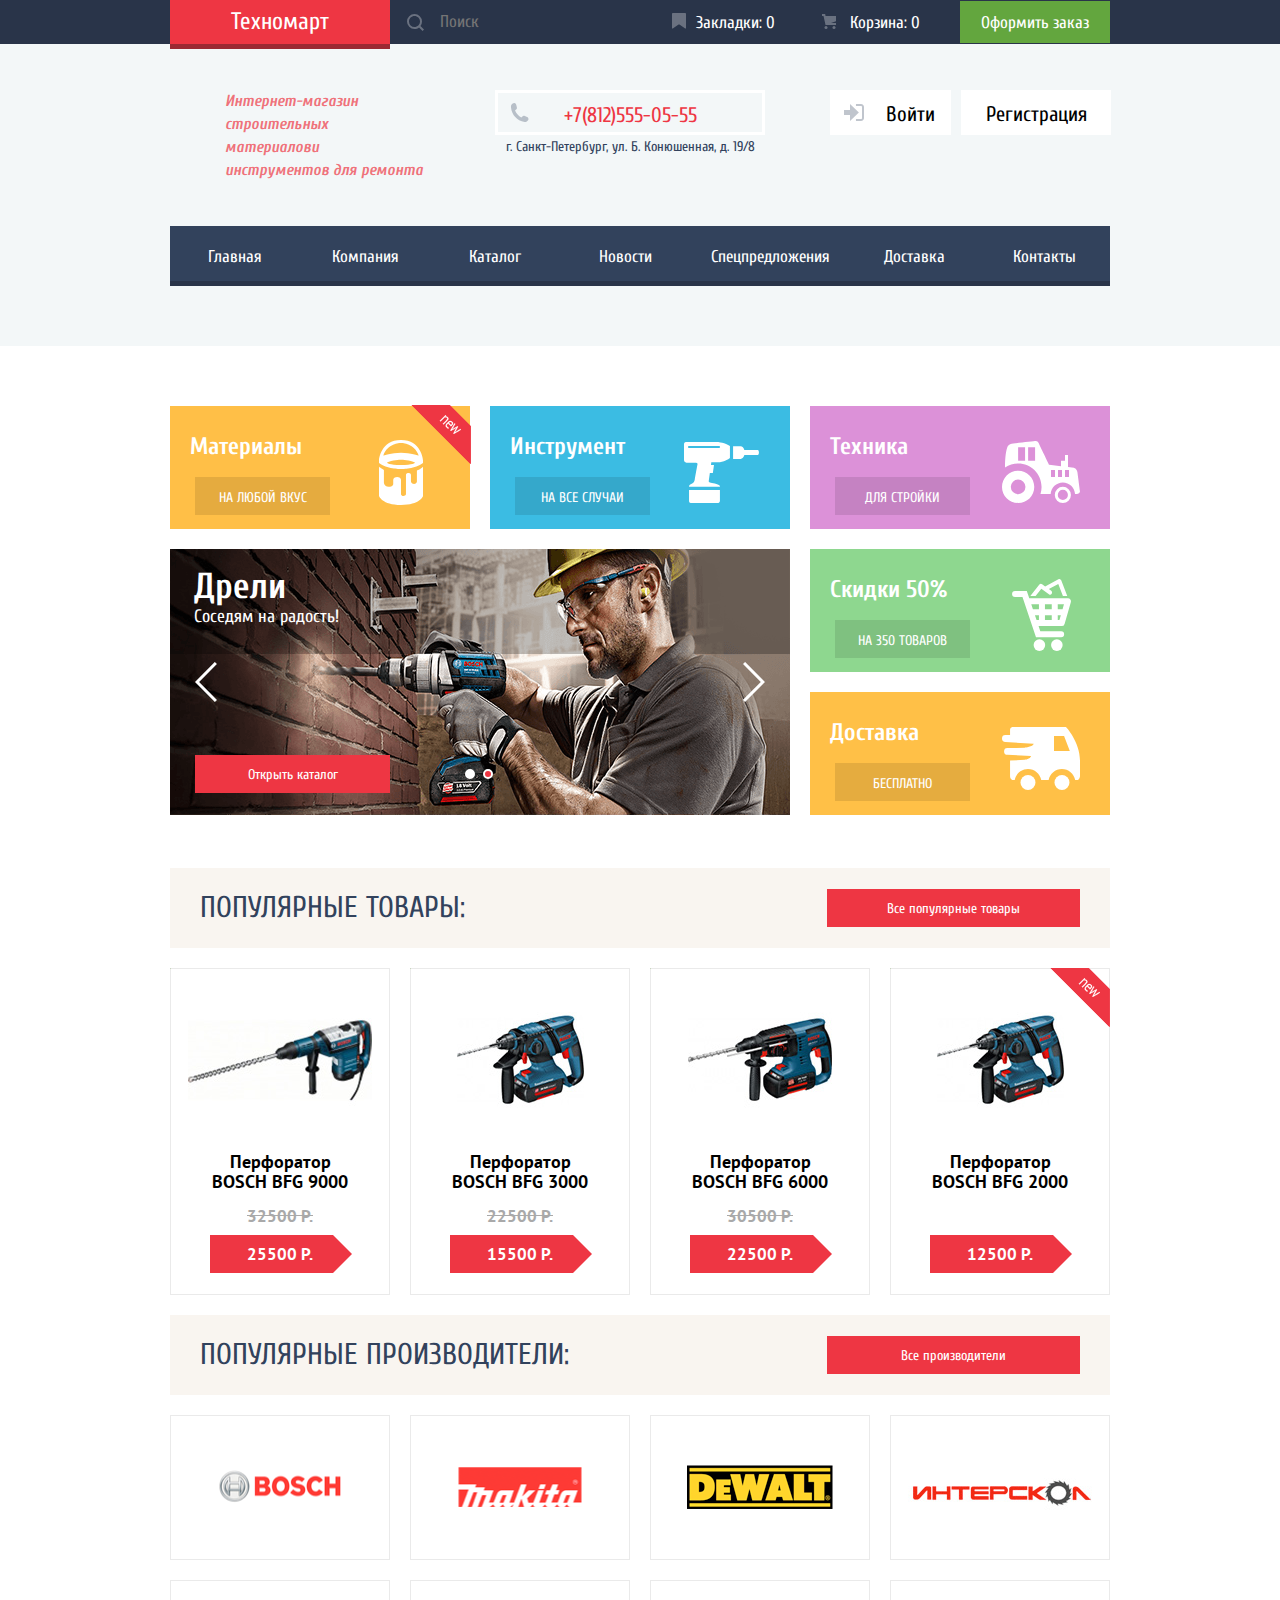
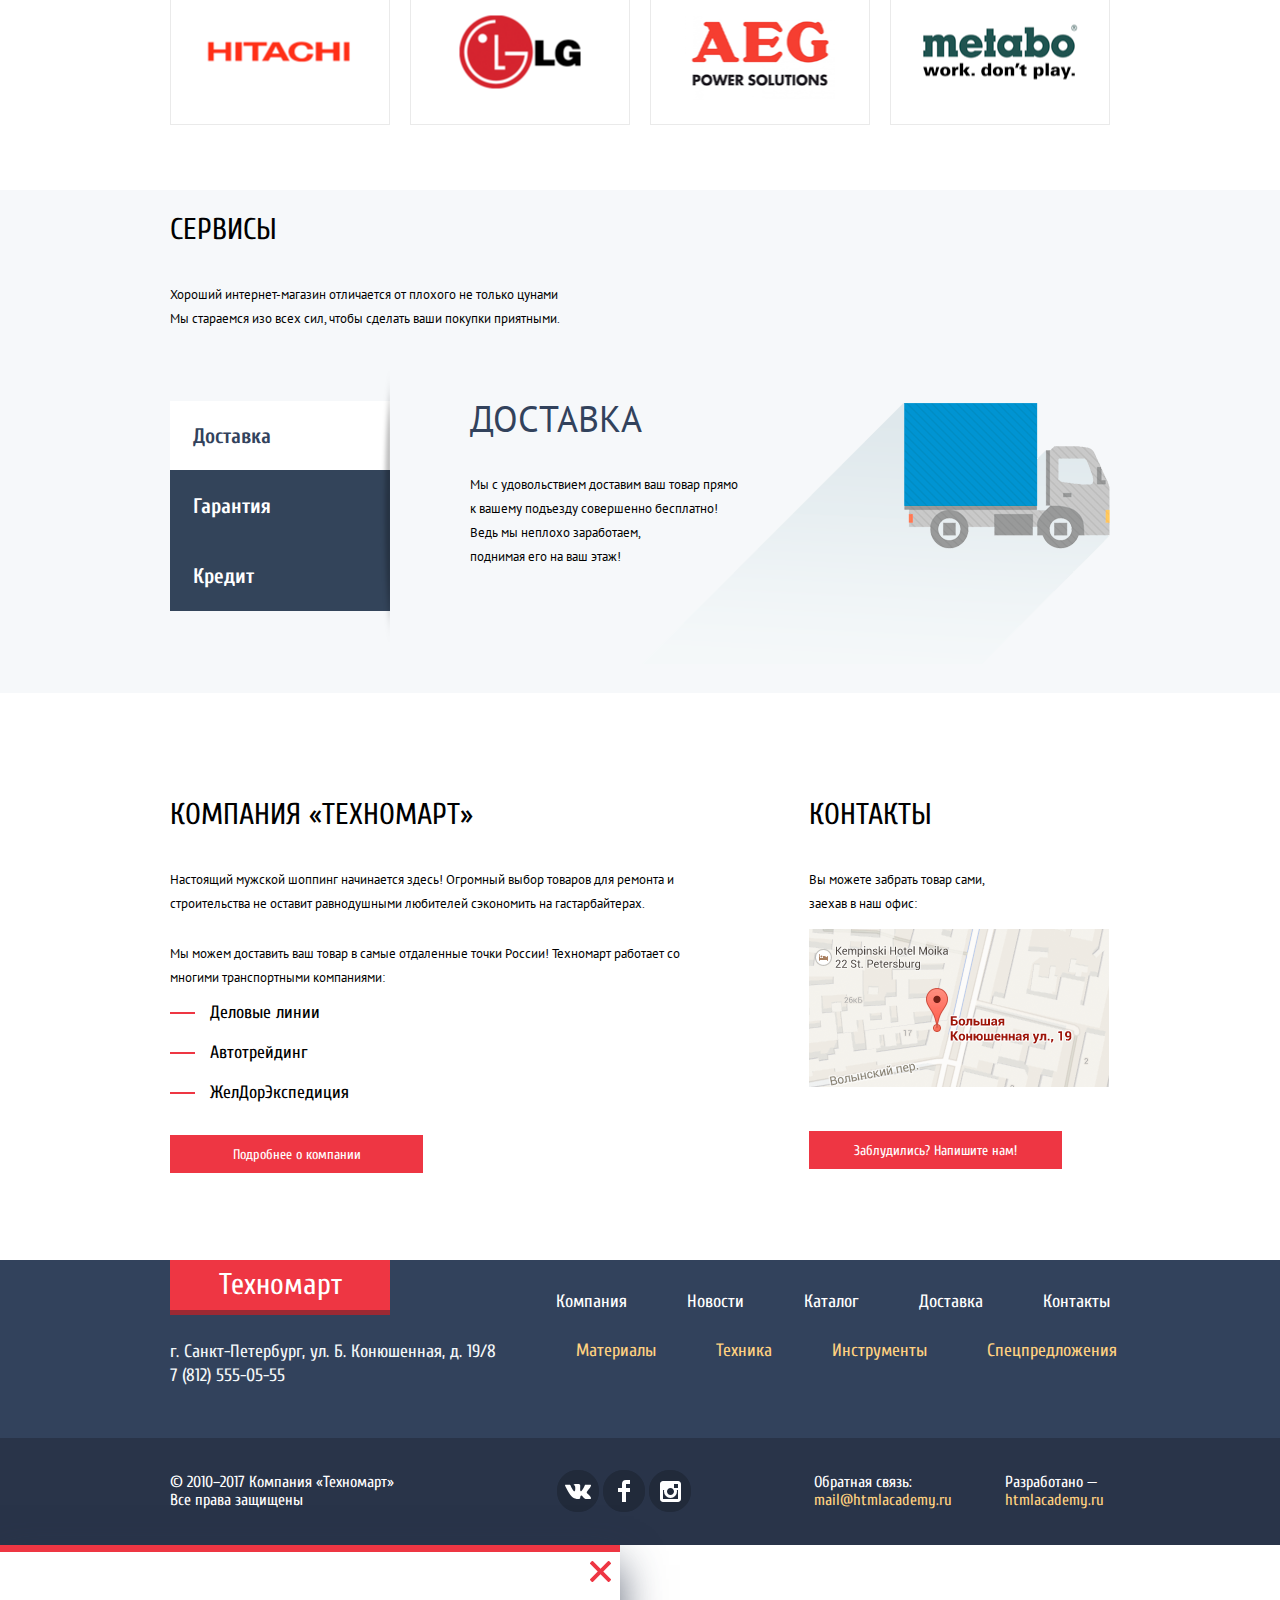
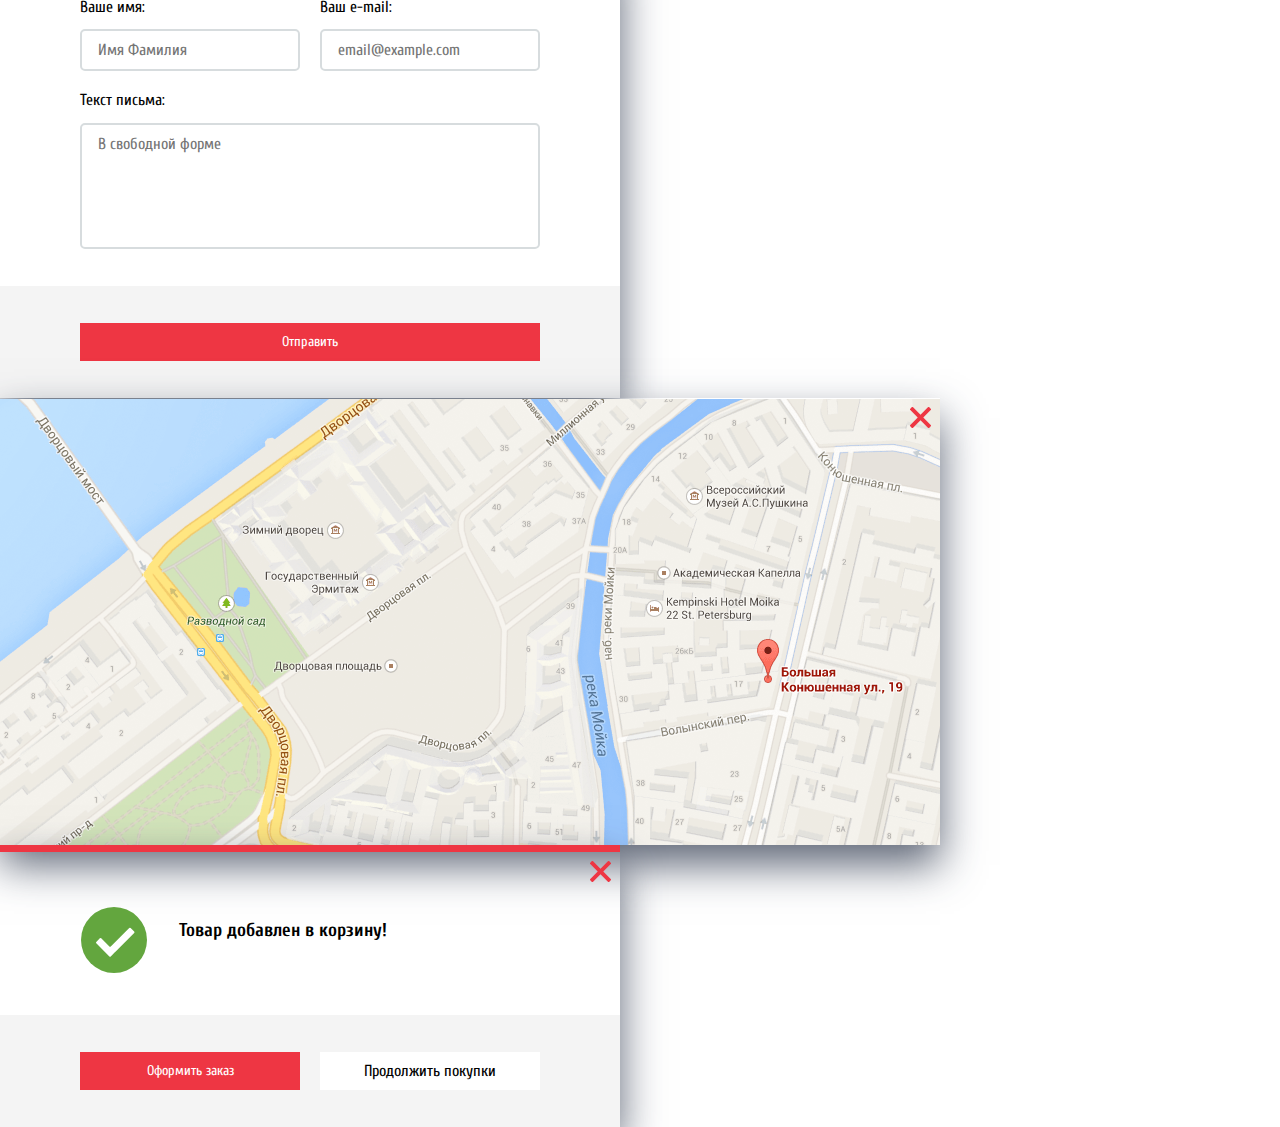
==== index.html @ a8fb50f3 "Вся главная страница,готова" ====
<!DOCTYPE html>
<html lang="ru">
  <head>
    <meta charset="utf-8">
    <title>Техномарт</title>
    <link rel="stylesheet" href="css/normalize.css">
    <link href="https://fonts.googleapis.com/css?family=Cuprum:400,700,700i|PT+Sans:400,700&amp;subset=cyrillic" rel="stylesheet">
    <link rel="stylesheet" href="css/style.css">
  </head>
  <body>
    <header class="main-header">
      <div class="header-bg">
        <div class="header-top center">
          <a href="#" class="logo">
            Техномарт
          </a>

          <form class="search" action="https://echo.htmlacademy.ru" method="get">
            <input type="search" name="search" placeholder="Поиск" aria-label="Строка поиска">
            <button class="search-submit" type="submit" name="search-bottom" aria-label="Подтвердить поиск">
              <svg xmlns="http://www.w3.org/2000/svg" width="17" height="17" viewBox="0 0 17 17">
                  <path  d="M17 15.586l-3.542-3.542A7.465 7.465 0 0 0 15 7.5 7.5 7.5 0 1 0 7.5 15c1.71 0 3.282-.579 4.544-1.542L15.586 17 17 15.586zM2 7.5C2 4.467 4.467 2 7.5 2 10.532 2 13 4.467 13 7.5c0 3.032-2.468 5.5-5.5 5.5A5.506 5.506 0 0 1 2 7.5z"/>
              </svg>
            </button>
          </form>

          <div class="header-top-actions">
            <a href="#" class="bookmarks">Закладки: <span class="bookmarks-number">0</span></a>
            <a href="#" class="basket">Корзина: <span class="basket-number">0</span></a>
            <a href="#" class="order">Оформить заказ</a>
          </div>
        </div>
      </div>

      <div class="header-middle center">
        <h1 class="header-title">
            Интернет-магазин<br>строительных материалови<br>инструментов для ремонта
        </h1>

        <p class="header-info">

          <a href="tel:+78125550555" class="info-number">+7(812)555-05-55</a>

            г. Санкт-Петербург, ул. Б. Конюшенная, д. 19/8
        </p>

        <ul class="account">
          <li><a href="#" class="entrance">Войти</a></li>
          <li><a href="#" class="check-in">Регистрация</a></li>
        </ul>
      </div>


      <nav class="header-bottom center">
          <ul class="nav-list">
            <li><a href="index.html">Главная</a></li>
            <li><a href="#">Компания</a></li>
            <li><a href="catalog.html">Каталог</a></li>
            <li><a href="#">Новости</a></li>
            <li><a href="#">Спецпредложения</a></li>
            <li><a href="#">Доставка</a></li>
            <li><a href="#">Контакты</a></li>
          </ul>
      </nav>

    </header>


    <main class="main-page">
      <section class="relevant center">
        <h2 class="visually-hidden">Релевантное объявление</h2>

        <div class="additional material">
          <h3>Материалы</h3>
          <span class="new">New</span>
          <a href="#">на любой вкус</a>
        </div>
        <div class="additional instruments">
          <h3>Инструмент</h3>
          <a href="#">на все случаи</a>
        </div>
        <div class="additional equipment">
          <h3>Техника</h3>
          <a href="#">для стройки</a>
        </div>

        <div class="sliders">
          <div class="handle">
            <button class="handle-left" type="button">
              <svg xmlns="http://www.w3.org/2000/svg" width="22" height="40" viewBox="0 0 22 40">
                  <path fill="#FFF" d="M19.83-.035l2.089 2.099L4.13 19.947l17.847 17.939-2.09 2.099L-.048 19.947z"/>
              </svg>
            </button>
            <button class="handle-right" type="button">
              <svg xmlns="http://www.w3.org/2000/svg" width="22" height="40" viewBox="0 0 22 40">
                  <path fill="#FFF" d="M2.098-.035L.009 2.064l17.789 17.883L-.048 37.886l2.089 2.099 19.935-20.038z"/>
              </svg>
            </button>
          </div>
          <a class="button" href="#">Открыть каталог</a>
          <span class="dots dots-left"></span>
          <span class="dots dots-right active"></span>
          <div class="slider slider-1">
            <p>
              <span>Перфораторы</span><br>
              Настоящие мужские игрушки
            </p>
            <img src="img/index/slider-1.png" alt="">
          </div>
          <div class="slider slider-2">
            <p>
              <span>Дрели</span><br>
              Соседям на радость!
            </p>
            <img src="img/index/slider-2.png" alt="">
          </div>
        </div>

        <div class="help-column">
          <div class="additional sale">
            <h3>Скидки 50%</h3>
            <a href="#">На 350 ТОВАРОВ</a>
          </div>
          <div class="additional delivery">
            <h3>Доставка</h3>
            <a href="#">бесплатно</a>
          </div>
        </div>
      </section>

      <section class="popular items center">
        <div class="popular-title">
          <h2 class="title">Популярные товары:</h2>

          <a href="#" class="button">Все популярные товары</a>

        </div>
        <ul class="catalog-list">
          <li class="catalog-item">

            <h3 class="item-title">
              <a href="#">
                Перфоратор BOSCH
                BFG 9000
              </a>
            </h3>
            <p class="img-item">
              <img src="img/item-3.jpg" alt="Перфоратор BOSCH BFG 9000" width="184" height="164">
            </p>

            <p class="old-price"><span class="visually-hidden">Старая цена: </span>32500 Р.</p>
            <p class="new-price"><span class="visually-hidden">Новая цена: </span>25500 Р.</p>

            <p class="item-actions">
              <a href="#" class="buy">Купить</a>
              <a href="#" class="bookmark">В Закладки</a>
            </p>
          </li>

          <li class="catalog-item">

            <h3 class="item-title">
              <a href="#">
                Перфоратор BOSCH
                BFG 3000
              </a>
            </h3>
            <p class="img-item">
              <img src="img/item-1.jpg" alt="Перфоратор BOSCH BFG 3000" width="127" height="112">
            </p>

            <p class="old-price"><span class="visually-hidden">Старая цена: </span>22500 Р.</p>
            <p class="new-price"><span class="visually-hidden">Новая цена: </span>15500 Р.</p>

            <p class="item-actions">
              <a href="#" class="buy">Купить</a>
              <a href="#" class="bookmark">В Закладки</a>
            </p>
          </li>



          <li class="catalog-item">

            <h3 class="item-title">
              <a href="#">
                Перфоратор BOSCH
                BFG 6000
              </a>
            </h3>
            <p class="img-item">
              <img src="img/item-2.jpg" alt="Перфоратор BOSCH BFG 6000" width="144" height="128">
            </p>

            <p class="old-price"><span class="visually-hidden">Старая цена: </span>30500 Р.</p>
            <p class="new-price"><span class="visually-hidden">Новая цена: </span>22500 Р.</p>

            <p class="item-actions">
              <a href="#" class="buy">Купить</a>
              <a href="#" class="bookmark">В Закладки</a>
            </p>
          </li>

          <li class="catalog-item">

            <h3 class="item-title">
              <a href="#">
                Перфоратор BOSCH
                BFG 2000
              </a>
            </h3>
            <p class="img-item">
              <img src="img/item-1.jpg" alt="Перфоратор BOSCH BFG 2000" width="127" height="112">
            </p>
            <b class="new-item">New</b>
            <p class="old-price"><span class="visually-hidden">Старая цена: </span></p>
            <p class="new-price"><span class="visually-hidden">Новая цена: </span>12500 Р.</p>

            <p class="item-actions">
              <a href="#" class="buy">Купить</a>
              <a href="#" class="bookmark">В Закладки</a>
            </p>
          </li>
        </ul>
      </section>


      <section class="manufacturer center">

        <div class="manufacturer-title">
          <h2 class="title">Популярные производители:</h2>
          <a href="#" class="button">Все производители</a>
        </div>
        <ul class="manufacturer-list">
          <li><a class="manufacturer-item" href="#"><img src="img/index/logo-bosch.png" alt="bosch" width="126" height="37"></a></li>
          <li><a class="manufacturer-item" href="#"><img src="img/index/logo-makita.png" alt="Makita" width="123" height="40"></a></li>
          <li><a class="manufacturer-item" href="#"><img src="img/index/logo-dewalt.png" alt="DeWALT" width="146" height="44"></a></li>
          <li><a class="manufacturer-item" href="#"><img src="img/index/logo-intersckol.png" alt="Интерскол" width="200" height="88"></a></li>
          <li><a class="manufacturer-item" href="#"><img src="img/index/logo-hitachi.png" alt="Hitachi" width="169" height="31"></a></li>
          <li><a class="manufacturer-item" href="#"><img src="img/index/logo-lg.png" alt="LG" width="121" height="73"></a></li>
          <li><a class="manufacturer-item" href="#"><img src="img/index/logo-aeg.png" alt="AEG" width="151" height="96"></a></li>
          <li><a class="manufacturer-item" href="#"><img src="img/index/logo-metabo.png" alt="Metabo" width="204" height="69"></a></li>
        </ul>
      </section>


      <section class="service">
        <div class="center">
          <h2 class="title">Сервисы</h2>

          <p class="service-tagline">
            Хороший интернет-магазин отличается от плохого не только цунами <br>
            Мы стараемся изо всех сил, чтобы сделать ваши покупки приятными.
          </p>

          <div class="service-help-column">
            <ul class="service-list">
              <li><a class="active" href="#">Доставка</a></li>
              <li><a href="#">Гарантия</a></li>
              <li><a href="#">Кредит</a></li>
            </ul>

            <div class="description">
              <div class="description-delivery description-inner ">
                <h3 class="title">Доставка</h3>

                <p class="delivery">
                  Мы с удовольствием доставим ваш товар прямо<br>
                  к вашему подъезду совершенно бесплатно!<br>
                  Ведь мы неплохо заработаем,<br>
                  поднимая его на ваш этаж!
                </p>
                <img src="img/index/bus.png" class="delivery-img" alt="" width="468" height="261">
              </div>


              <div class="description-Warranty description-inner hidden">
                <h3 class="title">Гарантия</h3>

                <p class="warranty">
                  Если купленный у нас товар поломается или заискрит,<br>
                  а также в случае пожара, спровоцированного его возгаранием,<br>
                  вы всегда можете быть уверены в нашей гарантии.Мы обменяем сгоревший<br>
                  товар на новый.<br>
                  Дом уж восстановите как-нибудь сами.
                </p>

                <img src="img/index/warranty.png" alt="" width="389" height="283">
              </div>

              <div class="description-credit description-inner hidden">
                <h3 class="title">Кредит</h3>

                <p class="credit">
                Залезть в долговую яму стало проще!<br>
                Кредитные консультанты придут вам на помощь.
                <a href="#" class="button button-credit">ОТПРАВИТЬ ЗАЯВКУ</a>
                </p>

                <img src="img/index/credit.png" alt="" width="465" height="285">
              </div>

            </div>
          </div>
        </div>
      </section>


      <section class="main-info center">
        <div class="info">
          <h2 class="title">КОМПАНИЯ «Техномарт»</h2>

          <p>
            Настоящий мужской шоппинг начинается здесь! Огромный выбор товаров для ремонта и строительства не оставит равнодушными любителей сэкономить на гастарбайтерах.
          </p>
          <p>
            Мы можем доставить ваш товар в самые отдаленные точки России!
            Техномарт работает со многими транспортными компаниями:
          </p>

          <ul class="delivery-methods">
            <li>Деловые линии</li>
            <li>Автотрейдинг</li>
            <li>ЖелДорЭкспедиция</li>
          </ul>

          <a href="#" class="button batton-about-us">Подробнее о компании</a>
        </div>

        <div class="info-geo">
          <h2 class="title">Контакты</h2>

          <p>
            Вы можете забрать товар сами, <br>
            заехав в наш офис:
          </p>
          <!--Геолокация-->
          <img src="img/index/mini-map.png" width="300" height="158" alt="">
          <a href="#" class="button batton-help">Заблудились? Напишите нам!</a>
        </div>
      </section>
    </main>


    <footer class="main-footer">
      <nav class="footer-nav center">
        <div class="footer-column-left">
          <a href="#" class="logo">
            Техномарт
          </a>

          <p>
            г. Санкт-Петербург, ул. Б. Конюшенная, д. 19/8<br>
            7 (812) 555-05-55
          </p>
        </div>

        <div class="footer-column-right">
          <ul class="footer-main-nav">
            <li><a class="footer-button" href="#">Компания</a></li>
            <li><a class="footer-button" href="#">Новости</a></li>
            <li><a class="footer-button" href="#">Каталог</a></li>
            <li><a class="footer-button" href="#">Доставка</a></li>
            <li><a class="footer-button last" href="#">Контакты</a></li>
          </ul>

          <ul class="footer-add-nav">
            <li><a class="footer-button" href="#">Материалы</a></li>
            <li><a class="footer-button" href="#">Техника</a></li>
            <li><a class="footer-button" href="#">Инструменты</a></li>
            <li><a class="footer-button last" href="#">Спецпредложения</a></li>
          </ul>
        </div>
      </nav>

      <div class="footer-bottom-bg">
        <div class="footer-bottom center">
          <p class="footer-info">
            © 2010–2017 Компания «Техномарт»<br>
            Все права защищены
          </p>

          <div class="social">
            <ul>
              <li>
                <a class="social-button" href="https://vk.com">Vkontakte
                  <svg xmlns="http://www.w3.org/2000/svg" width="26" height="15" viewBox="0 0 26 15">
                      <path fill="#FFF" d="M16.138 11.51c.956-.309 2.18 2.04 3.483 2.939.978.681 1.727.534 1.727.534l3.473-.05s1.815-.112.957-1.554c-.071-.12-.503-1.069-2.585-3.022-2.177-2.043-1.882-1.712.739-5.244 1.597-2.153 2.236-3.468 2.036-4.028-.192-.539-1.365-.399-1.365-.399L20.69.713c-.381.001-.704.119-.851.515-.003.004-.621 1.666-1.445 3.079-1.741 2.989-2.436 3.148-2.724 2.961-.661-.433-.494-1.737-.494-2.664 0-2.897.432-4.105-.846-4.417-.427-.104-.739-.172-1.828-.182-1.392-.021-2.574 0-3.244.329-.445.223-.786.712-.579.74.26.035.843.16 1.155.586.401.552.389 1.789.389 1.789s.229 3.411-.54 3.834c-.528.29-1.25-.302-2.803-3.016-.793-1.388-1.392-2.922-1.392-2.922s-.116-.285-.326-.441c-.25-.185-.6-.244-.6-.244L.848.684S.29.7.085.946c-.182.218-.015.668-.015.668s2.909 6.881 6.203 10.347c3.02 3.182 6.452 2.971 6.452 2.971h1.555s.469-.054.709-.312c.224-.24.214-.691.214-.691s-.031-2.109.935-2.419z"/>
                  </svg>
                </a>
              </li>
              <li>
                <a class="social-button" href="https://ru-ru.facebook.com">facebook
                  <svg xmlns="http://www.w3.org/2000/svg" width="12" height="22" viewBox="0 0 12 22">
                      <path fill="#FFF" d="M12 4V0H8a4 4 0 0 0-4 4v4H0v4h4v10h4V12h4V8H8V4h4z"/>
                  </svg>
                </a>
              </li>
              <li>
                <a class="social-button" href="https://www.instagram.com">instagram
                  <svg xmlns="http://www.w3.org/2000/svg" width="21" height="21" viewBox="0 0 21 21">
                      <path fill="#FFF" d="M18 0H3C1.35 0 0 1.35 0 3v15c0 1.65 1.35 3 3 3h15c1.65 0 3-1.35 3-3V3c0-1.65-1.35-3-3-3zm-7.5 7c1.93 0 3.5 1.57 3.5 3.5S12.43 14 10.5 14 7 12.43 7 10.5 8.57 7 10.5 7zM18 18H3V9h1.181A6.504 6.504 0 0 0 4 10.5a6.5 6.5 0 1 0 13 0 6.45 6.45 0 0 0-.181-1.5H18v9zm0-11h-4V3h4v4z"/>
                  </svg>
                </a>
              </li>
            </ul>
          </div>

          <p class="feedback">
            Обратная связь:<br>
            <a href="mailto:mail@htmlacademy.ru">mail@htmlacademy.ru</a>
          </p>

          <p class="developed">
            Разработано — <br>
            <a href="https://htmlacademy.ru">htmlacademy.ru</a>
          </p>
        </div>
      </div>
    </footer>

    <section class="pop-up question">
      <h2 class="question-title visually-hidden">Заблудились? Напишите нам.</h2>

      <button type="button"  class="close" aria-label="Закрыть"></button>

      <form class="question-form" action="https://echo.htmlacademy.ru" method="post">
        <label class="name-label pop-up-label">Ваше имя:<input type="text" name="name"  placeholder="Имя Фамилия"></label>

        <label class="email-label pop-up-label">Ваш e-mail:<input type="email" name="e-mail" placeholder="email@example.com"></label><br>

        <label class="text-label pop-up-label">Текст письма:<textarea name="message" rows="6" cols="80" placeholder="В свободной форме"></textarea></label>
        <div class="pop-up-actions">
          <button class="button" type="submit" >Отправить</button>
        </div>
      </form>
    </section>

    <section class="pop-up map">
      <h2 class="map-title visually-hidden">Наше местоположение</h2>
      <button type="button"  class="close" aria-label="Закрыть"></button>

      <img src="img/index/map.png" alt="г. Санкт-Петербург, ул. Б. Конюшенная, д. 19/8" width="940" height="446">
    </section>

    <section class="pop-up added-item">
      <button type="button"  class="close" aria-label="Закрыть"></button>

      <h3 class="title-added">Товар добавлен в корзину!</h3>

      <div class="pop-up-actions added-actions">
        <a href="#" class="button">Оформить заказ</a>
        <button type="button"  class="continue">Продолжить покупки</button>
      </div>
    </section>
  </body>
</html>
---- css/style.css ----
/*Global teg*/
body{
  margin:0px;
  padding: 0px;

  font-family: Cuprum, Arial, sans-serif;

}

a{
  text-decoration: none;
  color:#ffffff;
}
.button{
  display: block;
  width: 253px;
  min-height: 38px;
  box-sizing: border-box;

  padding-top:11px;

  text-align: center;

  font-size: 14px;
  line-height: 1.29;
  font-weight: normal;


  color: #ffffff;

  background-color: #ee3643;



}
.button:hover,
.button:focus{
  background-color: #ca2c37;
}
.button:active{
  background-color: #ba2732;
}

.title{
  font-weight: normal;
  text-transform: uppercase;
}

.center{
  width: 940px;
  padding: 0px 10px;
  margin: 0px auto;
}


.visually-hidden {
  position: absolute;
  overflow: hidden;
  clip: rect(0 0 0 0);
  height: 1px; width: 1px;
  margin: -1px; padding: 0; border: 0;
}


/*Header*/
.main-header{
  background-color: #f3f7f8;

  padding-bottom: 60px;
  margin-bottom: 60px;
}
.header-bg{
  display: flex;

  width: 100%;

  margin-bottom: 46px;

  background-color: #293449;
}
.main-header .header-top{
  display: flex;
  margin: 0 auto;
  align-items: center;
  min-height: 42px;

  font-size: 17px;
  line-height: 18px;
}

.header-top .header-top-actions{
  display: flex;
  justify-content: flex-end;

  flex-basis: 100%;
}

.logo{
  box-sizing: border-box;

  font-size: 24px;
  line-height: 24px;

  text-align: center;

  padding: 10px 0px;

  width: 220px;
  min-height: 43px;

  background-color: #ee3643;

  box-shadow: 0px 5px 0 0 #9C2933;

  flex-shrink: 0;
}
.logo:hover{
  background-color: #ca2c37;
}
.logo:active,
.logo:focus
{
  background-color: #ba2732;
}

.search{
  min-height: 42px;

  display: flex;

  flex-shrink: 0;

  position: relative;
}

.search input[type="search"]{
  font:inherit;

  background-color: inherit;

  border:none;

  box-sizing: border-box;

  padding: 0px;
  padding-left: 50px;

  width: 270px;
  min-height: 100%;
}

.search .search-submit{
  position: absolute;


  font-size: 0px;

  border:none;

  min-height: 42px;
  width: 50px;

  order: -1;

  margin:0px;
  padding:0px;

  background-color: transparent;
  fill:#ffffff;
  opacity: 0.3;
}

.search:hover{
  background-color: #212a3a;
}
.search:hover .search-submit{
  opacity: 1;
}
.search-submit:focus{
  opacity: 1;
  fill:black;
}
.search input[type="search"]:focus{
  background-color: #ffffff;

  outline: none;

  color: #000000;
}
input[type="search"]:focus+.search-submit{
  opacity: 1;
  fill:#ee3643;
}
.search-submit:focus{
  opacity: 1;
  fill:#ee3643;
}
.header-top-actions{
  width: 450px;
}

.bookmarks{
  position: relative;
}
.bookmarks{
  display: block;

  width: 150px;
  min-height: 42px;

  padding-top:13px;

  text-align: center;

  box-sizing: border-box;
}
.bookmarks::after{
  content: "";
  position: absolute;
  left: 12px;
  top: 12px;
  min-width: 14px;
  min-height: 16px;

  background-image: url("data:image/svg+xml,%3Csvg xmlns='http://www.w3.org/2000/svg' width='14' height='16' viewBox='0 0 14 16' style='opacity:0.3;'%3E%3Cpath fill='%23ffffff' d='M14 15c0 .55-.368.741-.818.426l-5.363-3.765c-.45-.315-1.187-.315-1.637 0L.818 15.426C.368 15.741 0 15.55 0 15V1c0-.55.45-1 1-1h12c.55 0 1 .45 1 1v14z'/%3E%3C/svg%3E");
  background-position: center;
  background-repeat: no-repeat;
}

.basket{
  display: block;

  position: relative;

  width: 150px;
  min-height: 42px;

  padding-top:13px;

  text-align: center;

  box-sizing: border-box;
}

.not-empty{
  background-color: #ee3643;
}

.bookmarks.not-empty{
  background-color: #ee3643;
}

.basket.not-empty{
  background-color: #ee3643;
}

.basket::after{
  content: "";
  position: absolute;
  left: 12px;
  top: 12px;
  min-width: 14px;
  min-height: 16px;

  background-image: url("data:image/svg+xml,%3Csvg xmlns='http://www.w3.org/2000/svg' width='15' height='15' viewBox='0 0 15 15' style='opacity:0.3;'%3E%3Ccircle cx='4.5' cy='13.5' r='1.5' fill='%23ffffff'/%3E%3Ccircle cx='12.5' cy='13.5' r='1.5' fill='%23ffffff'/%3E%3Cpath d='M15 2H4.07l-.422-2H0v2h2.031l1.985 9H15V9H9.441L15 6.951z' fill='%23ffffff'/%3E%3C/svg%3E%0A");
  background-position: center;
  background-repeat: no-repeat;
}

.bookmarks:hover,
.bookmarks:focus,
.basket:hover,
.basket:focus{
  background-color: #212a3a;
}
.bookmarks:hover::after,
.bookmarks:focus::after{
  background-image: url("data:image/svg+xml,%3Csvg xmlns='http://www.w3.org/2000/svg' width='14' height='16' viewBox='0 0 14 16' style='opacity:1;'%3E%3Cpath fill='%23ffffff' d='M14 15c0 .55-.368.741-.818.426l-5.363-3.765c-.45-.315-1.187-.315-1.637 0L.818 15.426C.368 15.741 0 15.55 0 15V1c0-.55.45-1 1-1h12c.55 0 1 .45 1 1v14z'/%3E%3C/svg%3E");
}
.basket:hover::after,
.basket:focus::after{
  background-image: url("data:image/svg+xml,%3Csvg xmlns='http://www.w3.org/2000/svg' width='15' height='15' viewBox='0 0 15 15' style='opacity:1;'%3E%3Ccircle cx='4.5' cy='13.5' r='1.5' fill='%23ffffff'/%3E%3Ccircle cx='12.5' cy='13.5' r='1.5' fill='%23ffffff'/%3E%3Cpath d='M15 2H4.07l-.422-2H0v2h2.031l1.985 9H15V9H9.441L15 6.951z' fill='%23ffffff'/%3E%3C/svg%3E%0A");
}

.bookmarks:active,
.basket:active{
  background-color: #161d29;
  opacity: 0.6;
}
.bookmarks:active::after{
  background-image: url("data:image/svg+xml,%3Csvg xmlns='http://www.w3.org/2000/svg' width='14' height='16' viewBox='0 0 14 16' style='opacity:0.5;'%3E%3Cpath fill='%23ffffff' d='M14 15c0 .55-.368.741-.818.426l-5.363-3.765c-.45-.315-1.187-.315-1.637 0L.818 15.426C.368 15.741 0 15.55 0 15V1c0-.55.45-1 1-1h12c.55 0 1 .45 1 1v14z'/%3E%3C/svg%3E");
}
.basket:active::after{
  background-image: url("data:image/svg+xml,%3Csvg xmlns='http://www.w3.org/2000/svg' width='15' height='15' viewBox='0 0 15 15' style='opacity:0.5;'%3E%3Ccircle cx='4.5' cy='13.5' r='1.5' fill='%23ffffff'/%3E%3Ccircle cx='12.5' cy='13.5' r='1.5' fill='%23ffffff'/%3E%3Cpath d='M15 2H4.07l-.422-2H0v2h2.031l1.985 9H15V9H9.441L15 6.951z' fill='%23ffffff'/%3E%3C/svg%3E%0A");
}

.bookmarks.not-empty:hover,
.bookmarks.not-empty:focus{
  background-color: #ca2c37;
}
.bookmarks.not-empty:active{
  background-color: #ba2732;
}

.basket.not-empty:hover,
.basket.not-empty:focus{
  background-color: #ca2c37;
}
.basket.not-empty:active{
  background-color: #ba2732;
}

.order{
  display: block;
  background-color: #63a63e;

  box-sizing: border-box;

  text-align: center;

  padding-top: 13px;

  width: 150px;
  min-height: 42px;
}
.order:hover,
.order:focus{
  background-color: #5fbb2d;
}
.order:active{
  background-color: #518534;
  color:rgba(255, 255, 255, 0.5);
}


.header-middle{
  display: flex;
  flex-direction: row;
  justify-content: flex-start;
  align-items: flex-start;

  margin-bottom: 44px;

}

.header-title{
  display: block;
  min-width: 200px;
  min-height: 60px;
  box-sizing: border-box;


  font-style: italic;
  font-size: 16px;
  line-height: 23px;

  text-align: left;

  color:rgba(238, 54, 67, 0.7);

  margin: 0px;
  margin-right: 70px;
  margin-left: 55px;
}

.header-info{
  text-align:center;

  font-size: 14px;
  line-height: 24px;

  color: #32425c;

  margin: 0px;
  margin-right: 65px;

  position: relative;
}


.info-number{
  display: block;
  width: 270px;
  min-height: 45px;
  box-sizing: border-box;

  padding-top: 12px;

  font-size: 21px;
  line-height: 21px;

  border:3px solid #ffffff;

  color:#ee3643;
}
.info-number::after{
  content: "";
  position: absolute;
  left: 15px;
  top: 13px;

  min-width: 19px;
  min-height: 19px;

  background-image: url("data:image/svg+xml,%3Csvg xmlns='http://www.w3.org/2000/svg' width='19' height='19' viewBox='0 0 19 19'%3E%3Cpath fill='%23B7BFC8' d='M15.572 18.985h-.941c-4.129-.488-7.157-2.408-9.359-4.864C3.062 11.66 1.318 8.492.978 4.228V3.084c.078-.774.459-1.304.898-1.757C2.425.766 3.25.044 4.002.019c.554-.018 1.5.38 1.879.899.329.446.504 1.339.656 2.003.154.671.505 1.643.408 2.289-.148 1.007-1.487 1.434-1.879 2.166 1.307 3.135 3.443 5.439 6.293 7.031.715-.392 1.346-1.572 2.332-1.595.359-.009.818.178 1.184.286.402.121.75.275 1.104.408.596.224 1.648.521 2.004 1.021.365.513.57 1.356.49 1.879-.164 1.041-1.879 2.197-2.901 2.579z'/%3E%3C/svg%3E%0A");
}

.account{
  display: flex;

  list-style: none;

  font-size:21px;
  line-height: 21px;

  text-align:center;

  margin: 0px;
  padding-left: 0px;
  margin-right: -10px;
}
.account li{
  margin-right: 10px;

  position: relative;
}
.account a{
  display: block;
  color: #000000;

  box-sizing: border-box;

  width: 121px;
  min-height: 45px;
  padding-top: 14px;

  background-color:#ffffff;
}

.account .entrance{
  padding-left: 40px;
}
.account .entrance::after{
  content: "";
  position: absolute;
  top: 14px;
  left: 14px;

  min-width: 20px;
  min-height: 17px;

  background-image: url("data:image/svg+xml,%3Csvg xmlns='http://www.w3.org/2000/svg' width='20' height='17' viewBox='0 0 20 17' style='opacity:0.3;'%3E%3Cpath fill='%2332425C' d='M14.875 8.5L6 0v6H0v5h6v6z'/%3E%3Cpath fill='%2332425C' d='M16.986 15.01h-5.027V17h5.027c2.178 0 3.004-1.81 3.029-3.026V3.028C19.99 1.811 19.164 0 16.986 0h-5.027v1.99h5.027c.839 0 .992.681 1.01 1.057v10.904c-.017.376-.171 1.059-1.01 1.059z'/%3E%3C/svg%3E");
}

.account .check-in{
  width: 150px;
}

.account a:hover,
.account a:focus{
  color:#ee3643;
}
.account .entrance:hover::after,
.account .entrance:focus::after{
  background-image: url("data:image/svg+xml,%3Csvg xmlns='http://www.w3.org/2000/svg' width='20' height='17' viewBox='0 0 20 17' style='opacity:1;'%3E%3Cpath fill='%2332425C' d='M14.875 8.5L6 0v6H0v5h6v6z'/%3E%3Cpath fill='%2332425C' d='M16.986 15.01h-5.027V17h5.027c2.178 0 3.004-1.81 3.029-3.026V3.028C19.99 1.811 19.164 0 16.986 0h-5.027v1.99h5.027c.839 0 .992.681 1.01 1.057v10.904c-.017.376-.171 1.059-1.01 1.059z'/%3E%3C/svg%3E");
}

.account a:active{
  color: rgba(0, 0, 0, 0.3);
}
.account .entrance:active::after{
  background-image: url("data:image/svg+xml,%3Csvg xmlns='http://www.w3.org/2000/svg' width='20' height='17' viewBox='0 0 20 17' style='opacity:0.5;'%3E%3Cpath fill='%2332425C' d='M14.875 8.5L6 0v6H0v5h6v6z'/%3E%3Cpath fill='%2332425C' d='M16.986 15.01h-5.027V17h5.027c2.178 0 3.004-1.81 3.029-3.026V3.028C19.99 1.811 19.164 0 16.986 0h-5.027v1.99h5.027c.839 0 .992.681 1.01 1.057v10.904c-.017.376-.171 1.059-1.01 1.059z'/%3E%3C/svg%3E");
}
/*User logged in*/
.account.entered{
  flex-wrap: wrap;

  margin-left: -20px;
}

.account .account-user{
  position: relative;

  width: 300px;
  min-height: 21px;
  box-sizing: border-box;

  padding: 0px;
  padding-top: 12px;
  padding-bottom: 12px;
  margin-bottom: 4px;
}
.account .account-exit{
  position: absolute;
  right:  0px;
  top: 0px;

  width: 55px;
  height: 21px;
  box-sizing: border-box;

  padding-top: 14px;

  background-color: transparent;

  opacity: 0.3;
}

.account-user .user-name::before{
  content: "";
  position: absolute;
  top: 13px;
  left: 13px;

  width: 20px;
  height: 18px;
  background-color: transparent;

  opacity: 0.3;
  background-image: url("data:image/svg+xml,%3Csvg xmlns='http://www.w3.org/2000/svg' width='20' height='18' viewBox='0 0 20 18'%3E%3Cpath fill='%2332425C' d='M17.881 14.166c-2.144-.735-4.256-1.666-5.207-2.39-.657-.501-.77-1.618-.517-2.415 1.118-.903 1.864-2.477 1.864-4.278C14.021 2.276 12.221 0 10 0S5.979 2.276 5.979 5.083c0 1.801.746 3.374 1.863 4.277.253.798.141 1.915-.517 2.416-.95.724-3.063 1.654-5.207 2.39S0 18 0 18h20s.025-3.099-2.119-3.834z'/%3E%3C/svg%3E%0A");

}
.account .account-user:hover,
.account .account-user:focus{
  color: #000000;
}
.account .account-user:active{
  color: rgba(0, 0, 0, 0.3);
}

.account-user:hover .user-name::before,
.account-user:focus .user-name::before{
  opacity: 1;
}
.account-user:active .user-name::before{
  opacity: 0.3;
}

.account .account-exit:hover,
.account .account-exit:focus{
  opacity: 1;
}
.account .account-exit:active{
  opacity: 0.3;
}


.account .account-actions{
  display: flex;

  width: 300px;
}
.account-actions a{
  font-size: 16px;
  line-height: 18px;
  color: #32425c;

  min-height: 18px;

  padding-top: 0px;

  background-color: transparent;
}
.account-actions .my-orders::after{
  content: '';
  position: absolute;
  top: 7px;
  left: 110px;

  width: 4px;
  height: 5px;
  box-sizing: border-box;
  border: 1px solid #32425c;
  border-radius: 10px;

  background-color: #32425c;
}
.account-actions a:hover,
.account-actions a:focus{
  text-decoration: underline;
}
.account-actions a:active{
  text-decoration: none;
}
/*--------------*/


.header-bottom{
  font-size: 17px;
  line-height: 17px;

  background-color: #32425c;

  min-height: 60px;

  box-sizing: border-box;

  box-shadow: inset 0px -5px 0 0 #293449;
}
.header-bottom.center{
  padding: 0px;
}

.nav-list{
  display: flex;
  flex-direction: row;


  min-height: 60px;

  list-style:none;

  margin: 0px;

  padding: 0px;
}

.nav-list li{
  flex-basis: 100%;
  min-height: 60px;
}

.nav-list a{
  flex-basis: inherit;
  min-height: 60px;

  display: flex;

  justify-content: center;
  align-items: center;

  text-align: center;

  padding-left: 20px;
  padding-right: 20px;
}
.nav-list a:hover,
.nav-list a:focus{
  background-color: #293449;
}
.nav-list a:active{
  background-color: #1d2739;

  color: rgba(255, 255, 255, 0.5);
}
/*----------*/
/*Index*/
.relevant{
  display: flex;
  flex-direction: row;
  flex-wrap: wrap;
  flex-shrink: 0;
  align-content: space-between;
  justify-content:space-between;

  text-align: center;

  margin-bottom: 53px;
}

.relevant .help-column{
  display: flex;
  flex-direction: column;

  margin-bottom: -20px;
}

.relevant .additional{
  position: relative;
  width: 300px;
  min-height: 123px;

  margin-bottom: 20px;
}

.relevant .sliders{
  width: 620px;
  min-height: 266px;

  margin-right: 20px;
}

.relevant h3{
  font-size: 24px;
  font-weight: bold;
  line-height: 30px;
  color: #ffffff;

  margin: 0px;
  padding: 0px;
}

.additional h3{
  display: block;
  width: 150px;
  min-height: 48px;
  box-sizing: border-box;

  padding-left: 20px;
  padding-top: 26px;

  text-align: left;
}

.additional a{
  display: block;

  width: 135px;
  height: 38px;
  box-sizing: border-box;

  font-size: 14px;
  line-height: 18px;
  text-transform: uppercase;

  padding-top: 12px;
  margin-left: 25px;
  margin-top: 15px;

  background-color: rgba(0, 0, 0, 0.1);
}
.additional a:hover,
.additional a:focus{
  background-color: rgba(0, 0, 0, 0.2);
}
.additional a:active{
  background-color: rgba(0, 0, 0, 0.3);
}

.additional .new{
  position: absolute;
  top:-1px;
  right:-1px;
  width:60px;
  height:60px;
  text-indent:-1000px;
  overflow:hidden;
  z-index:20;

  background-image: url("../img/new-price.png");
  background-repeat: no-repeat;
  background-position: 0 0;

}
.additional::before{
  content: "";
  position: absolute;
  top: 30px;
  right: 30px;

  min-width: 78px;
  min-height: 72px;
  background-image: url("");
  background-position: center;
  background-repeat: no-repeat;
}

.relevant .material{
  background-color: #ffbf47;
}
.relevant .material::before{
  background-image: url("../img/index/icon-1.svg");
}

.relevant .instruments{
  background-color: #3bbce3;
}
.relevant .instruments::before{
  background-image: url("../img/index/icon-2.svg");
}

.relevant .equipment{
  background-color: #dc91d8;
}
.relevant .equipment::before{
  background-image: url("../img/index/icon-3.svg");
}

.relevant .sale{
  background-color: #8ed78f;
}
.relevant .sale::before{
  background-image: url("../img/index/icon-4.svg");
}

.relevant .delivery{
  background-color: #ffc047;
}
.relevant .delivery::before{
  background-image: url("../img/index/icon-5.svg");
}

.relevant .sliders{
  display: flex;
  flex-direction: column;
  justify-content: center;
  align-items: center;

  position: relative;

}

.sliders .slider{
  position: absolute;
  top: 0px;
  right: 0px;
  width: 620px;
  min-height: 266px;
  z-index: -1;
}
.slider p{
  position: absolute;
  top: 20px;
  left: 24px;
  color: #ffffff;
  font-size: 18px;
  line-height: 24px;
  text-align: left;
  padding: 0px;
  margin: 0px;
}
.slider span{
  font-size: 36px;
  line-height: 36px;
  font-weight: bold;

}
.slider img{
  width: 100%;
}
.sliders .slider-1{
  z-index: -2;
}

.sliders .handle{
  display: flex;
  justify-content: space-between;
  width: 100%;
  min-height: 40px;
}
.handle button{
  margin: 0px;
  padding: 0px;
  border:0px;

  margin-top: 5px;
  width: 22px;
  min-height: 40px;
}

.handle .handle-left{
  margin-left: 25px;

  background-color: transparent;
}
.handle .handle-right{
  margin-right: 25px;

  background-color: transparent;
}

.sliders .button{
  position: absolute;
  left: 25px;
  bottom: 22px;

  width: 195px;
}

.sliders .dots{
  position: absolute;
  bottom: 36px;

  width: 6px;
  min-height: 6px;

  background-color: #ffffff;

  border: 2px solid #ffffff;

  border-radius: 5px;
}
.sliders .dots-left{
  left: 295px;
}
.sliders .dots-right{
  right: 297px;
}
.dots.active{
  background-color: #ee3643;
}

.popular-items{
  display: flex;
  flex-direction: column;

  margin-bottom: 20px;
}
.popular-title{
  display: flex;
  flex-direction: row;
  justify-content: space-between;
  align-items: center;

  background-color: #f9f5f0;

  margin-bottom: 20px;
}
.popular-title .title{
  font-size: 30px;
  line-height: 30px;

  color:#32425c;

  margin-left: 30px;
}
.popular-title .button{
  margin-right: 30px;
}

.items .catalog-list  {
  display: flex;
  flex-direction: row;
  flex-wrap: wrap;
  align-items: flex-start;
  justify-content: flex-start;

  font-family: "PT Sans",sans-serif;
  font-weight: bold;
  font-size: 18px;

  list-style: none;

  margin: 0px;
  padding: 0px;
  margin-right: -20px;
}

.catalog-list .catalog-item{
  display: flex;
  flex-direction: column;
  justify-content: center;
  align-items: center;

  width: 220px;
  min-height: 318px;
  border: 1px solid #eaeaea;

  text-align: center;

  box-sizing: border-box;

  position: relative;

  margin-bottom: 20px;
  margin-right: 20px;
}
.catalog-item:hover,
.catalog-item:focus{
  box-shadow: 0px 10px 25px 0 rgba(41, 52, 73, 0.5);
}

.catalog-item .img-item{
  display: flex;

  justify-content: center;
  align-items: center;
  min-height: 183px;
  width: 220px;

}

.catalog-item .item-actions{
  position: absolute;

  top: 0px;
  left: 0px;

  overflow: hidden;

  height: 1px; width: 1px;
  margin: -1px; padding: 0; border: 0;
}


.item-actions .buy,
.item-actions .bookmark{
  display: block;

  width:129px;


  margin: 0 auto;
  margin-bottom: 7px;
  padding: 7px 0px;

  color: white;
  font-size: 14px;
  font-weight: normal;
  font-family: "Cuprum", sans-serif;
  line-height: 18px;
  text-decoration: none;
  text-transform: uppercase;

  border:3px solid  #63a63e;
  border-bottom-color: #367315;
  background-color: #63a63e;
  border-radius: 3px;
}

.item-actions .buy{
  position: relative;
}
.item-actions .buy::before{
  content: "";
  position: absolute;
  top: 8px;
  left:12px;
  width: 15px;
  height: 15px;
  opacity: 0.3;
  background-image: url("data:image/svg+xml,%3Csvg xmlns='http://www.w3.org/2000/svg' width='15' height='15' viewBox='0 0 15 15' %3E%3Ccircle fill='%23ffffff' cx='4.5' cy='13.5' r='1.5'/%3E%3Ccircle fill='%23ffffff' cx='12.5' cy='13.5' r='1.5'/%3E%3Cpath fill='%23ffffff' d='M15 2H4.07l-.422-2H0v2h2.031l1.985 9H15V9H9.441L15 6.951z'/%3E%3C/svg%3E");
}

.item-actions .buy:hover,
.item-actions .buy:focus{
  background-color: #5fbb2d;
  border-color: #5fbb2d;
  border-bottom-color: #367315;
}
.buy:hover::before,
.buy:focus::before{
  opacity: 1;
}
.item-actions .buy:active{
  background-color: #518534;
  border-color: #518534;
}

.item-actions .bookmark{
  color: #32425c;
  background: white;
  border-bottom-color: #63a63e;
}

.item-actions .bookmark:hover,
.item-actions .bookmark:focus{
  border-color: #32425c;
  color: #32425c;
}
.item-actions .bookmark:active{
  opacity: 0.3;
}

.catalog-item:hover .item-actions{
  position: absolute;


  background-color:rgba(255,255,255,0.9);
  top: 0px;
  left: 0px;

  overflow: visible;

  min-height: 134px;
  width: 218px;
  margin: 0px;

  padding:0px;
  padding-top: 43px;

  border: none;
}

.catalog-item h3{
  padding: 0px;
  margin: 0px;
  order: 1;

  min-height: 33px;
  width: 155px;

  line-height: 20px;
  font-size: 18px;

  margin-bottom: 18px;
}

.item-title a{
  font: inherit;
  line-height: 20px;
  color: #000000;
}

.catalog-item p{
  margin: 0px;
  padding: 0px;
}

.catalog-item p[class*="price"]{
  font-size: 17px;
  line-height: 12px;
}
.catalog-item .old-price{
  text-decoration: line-through;
  order: 2;
  color: #a9a9a9;

  margin-bottom: 13px;

  min-height: 12px;

  box-sizing: border-box;
}
.catalog-item .new-price{
  order: 3;
  color: #ffffff;

  box-sizing: border-box;

  margin-bottom: 21px;

  min-height: 38px;
  width: 141px;

  padding: 13px 30px;

  background-color: #ee3643;

  position: relative;
}
.catalog-item .new-price::after{
  content: "";
  position:absolute;
  top:0;
  right:-20px;
  width:0;
  height:0;
  border:19px solid white;
  border-left-color:#ee3643;
}

.new-item{
  position: absolute;
  top:-1px;
  right:-1px;
  width:60px;
  height:60px;
  text-indent:-1000px;
  overflow:hidden;
  z-index:20;

  background-image: url("../img/new-price.png");
  background-repeat: no-repeat;
  background-position: 0 0;
}

.manufacturer{
  margin-bottom: 65px;
}

.manufacturer-title{
  display: flex;
  flex-direction: row;
  justify-content: space-between;
  align-items: center;

  background-color: #f9f5f0;

  margin-bottom: 20px;
}
.manufacturer-title .title{
  font-size: 30px;
  line-height: 30px;

  color:#32425c;

  margin-left: 30px;
}
.manufacturer-title .button{
  margin-right: 30px;
}

.manufacturer .manufacturer-list{
  display: flex;
  flex-direction: row;
  flex-wrap: wrap;

  list-style: none;

  margin: 0px;
  padding: 0px;

  margin-right: -20px;
  margin-bottom: -20px;
}

.manufacturer-list li{
  margin-right: 20px;
  margin-bottom: 20px;

}

.manufacturer-list .manufacturer-item{
  display: block;
  position: relative;

  box-sizing: border-box;
  width: 220px;
  height: 145px;

  border: 1px solid #eaeaea;
}

.manufacturer-item img{
  position: absolute;
  top: 50%;
  left: 50%;

  transform: translate(-50%, -50%);
}

.manufacturer-item:hover,
.manufacturer-item:focus{
  box-shadow: 0px 10px 25px 0 rgba(41, 52, 73, 0.5);
}
.manufacturer-item:active{
  opacity: 0.3;
  box-shadow: 0px 4px 10px 0 rgba(41, 52, 73, 0.5);
}


.service{


  background-color: #F6F8FA;
  margin-bottom: 82px;
}


.service h2{
  font-size: 30px;
  line-height: 30px;

  color: #000000;

  margin: 0px;
  padding-top: 25px;
  padding-bottom: 25px;
}

.service-tagline{
  font-family: "PT Sans",sans-serif;
  font-size: 13px;
  line-height: 24px;

  margin-bottom: 70px;
}

.service-help-column{
  display: flex;
  flex-direction: row;
  align-items: flex-start;

}

.service-list{
  list-style: none;
  font-weight: bold;
  position: relative;

  margin: 0px;
  padding: 0px;
  margin-right: 80px;
  margin-bottom: 82px;
}
.service-list::before{
  content: "";
  position: absolute;
  right: 0px;
  top:50%;
  transform: translate(0%, -50%);
  bottom: 25%;
  width: 10px;

  height: 279px;
  background-image: url("../img/index/shadow.png");
}

.service-list li{

}

.service-list a{
  display: block;
  box-sizing: border-box;
  width: 220px;
  min-height: 61px;

  font-size: 21px;
  line-height: 30px;
  text-align: left;

  padding-left: 23px;
  padding-top: 20px;
  padding-bottom: 20px;

  background-color: #33445a;

  box-shadow: inset 0px -1px 0 0 #33445a;
}
.service-list a:hover:not(.active),
.service-list a:focus:not(.active){
  background-color: #293449;
}
.service-list a:active:not(.active){
  color: #32425c;

  background-color: #ffffff;
}

.service-list .active{
  color: #32425c;
  background-color: #ffffff;
}

.service h3{
  font-size: 36px;
  line-height: 1;
  color: #32425c;
  margin-top: 0px;
  padding-top: 0px;
}

.service .description{
  width: 750px;
  min-height: 210px;
  font-family: "PT Sans",sans-serif;
  font-size: 13px;
  line-height: 1.85;

  color: #000000;
}

.description-inner{
  position: relative;

  padding-bottom: 82px;
}
.description-inner p{

}
.description-inner img{
  position: absolute;
  right: 0px;
  bottom: 0px;

}

.description-credit .button-credit{
  margin-top: 30px;
  width: 195px;
  height: 38px;
}

.main-info{
  color: #000000;
  display: flex;

  margin-bottom: 87px;
}

.main-info .info{

  width: 519px;
  min-height: 368px;

  margin-right: 120px;
}

.main-info h2{
  font-size: 30px;
  line-height: 1;

  margin: 0px;
  padding-top: 25px;
  padding-bottom: 25px;
}

.main-info p{
  font-family: "PT Sans",sans-serif;
  font-size: 13px;
  line-height: 1.85;

  margin: 0px;
  padding-top: 13px;
  padding-bottom: 13px;
}

.delivery-methods{
  list-style: none;
  font-size: 18px;
  line-height: 1.11;

  margin: 0px;
  padding-left: 0px;
  margin-bottom: 32px;

}

.delivery-methods li{
  padding-left: 40px;
  margin-bottom: 20px;

  position: relative;
}
.delivery-methods li::after{
  content: "";

  position: absolute;
  top: 50%;
  left: 0;

  transform: translatey(-50%);

  width:25px;
  height: 2px;

  background-color: #ee3643;
}

.main-info .info-geo{

  width:300px;
  min-height: 368px;
}

.info-geo img{
  margin-bottom: 40px;
}
/*------------------*/
/*Internal page properties*/

.inner{

}
.inner .main-header{
  margin-bottom: 0px;
}
.breadcrumbs{
  display: flex;

  font-family: "PT Sans",sans-serif;
  font-size: 13px;
  line-height: 1.38;

  list-style: none;

  margin: 0px;
  padding: 0px;

  padding-top: 21px;
  padding-bottom: 21px;

}
.breadcrumbs li{
  margin-left: 39px;
  position: relative;

}
.breadcrumbs a{
  color: #000000;
  min-height: 9px;
}

.breadcrumbs .home{
  font-size: 0px;
}

.breadcrumbs li:not(.home)::before{
  content: "";
  position: absolute;
  top: 2px;
  left: -18px;
  width: 8px;
  height: 12px;



  background-color: transparent;
  background-image: url("data:image/svg+xml,%3Csvg xmlns='http://www.w3.org/2000/svg' width='8' height='12' viewBox='0 0 8 12'%3E%3Cpath fill='%23C1C6CE' d='M7.237 5.642L1.729.133a.506.506 0 1 0-.716.716L6.163 6l-5.151 5.15a.507.507 0 0 0 .716.717l5.509-5.509a.504.504 0 0 0 0-.716z'/%3E%3C/svg%3E");
}


.internally-title{
  box-sizing: border-box;
  font-size: 30px;
  line-height: 1;

  color: #32425c;

  background-color: #f2f6f8;



  margin: 0px;
  padding: 0px;

  padding-left: 30px;
  padding-top: 32px;
  padding-bottom: 32px;

  margin-bottom: 20px;

  min-height: 89px;
}


.inner-page-help{
  display: flex;
  flex-direction: row;
  flex-wrap: wrap;
}


.filters{

  font-family: "PT Sans",sans-serif;
  font-size: 15px;
  font-weight: normal;
  line-height: 1.33;
  text-transform: uppercase;

  color: #000000;

  margin-right: 20px;

  width: 220px;
  min-height: 746px;
}

.filter p{
  padding: 0px;
  margin: 0px;
}

.filters .filters-title{
  font-size: 13px;
  line-height: 1.38;
  font-weight: inherit;

  width: 220px;
  min-height: 38px;
  box-sizing: border-box;

  background-color: #f7f3ec;

  margin: 0px;
  padding: 0px;
  padding-left: 18px;
  padding-top: 14px;
  padding-bottom: 14px;
}

.filters .filter{
  position: relative;
  border: none;

  padding: 0px;
}

.filter .filter-title{
  position: absolute;
  top: 25px;
  font-size: 17px;
  font-weight: bold;
  line-height: 1.76;
}

.filter label{
  display: flex;
  align-items: center;
  margin-bottom: 17px;
}

.filter input{
  display: none;
}

.filter .custom{
  position: relative;
    opacity: 0.4;
}
.checkbox:hover .custom,
.checkbox:focus .custom,
.radio:hover .custom,
.radio:focus .custom{
  opacity: 0.5;
}
.checkbox-input:disabled~span[class*="custom"],
.radio-input:disabled~span[class*="custom"]{
  opacity: 0.3;
}

.filter .custom::before{
  content: "";
  position: absolute;

  background-repeat: no-repeat;
}

.filter.filter-manufacturer{
  border-top: 1px solid #e5e5e5;
  border-bottom: 1px solid #e5e5e5;

  padding-top: 79px;
  padding-bottom: 21px;

  margin-top: 25px;
}

.filter-manufacturer p{
  display: flex;
  flex-direction: column;
  justify-content: flex-start;
  align-items: flex-start;

  margin-bottom: -17px;
}

.checkbox .checkbox-custom{
	width: 27px;
	height: 23px;
  margin-right: 12px;
}
.checkbox-custom::before{
  width: 27px;
  height: 23px;
  background-image: url("data:image/svg+xml,%3Csvg xmlns='http://www.w3.org/2000/svg' width='27' height='23' viewBox='0 0 27 23'%3E%3Cpath d='M20 2c.542 0 1 .458 1 1v17c0 .542-.458 1-1 1H3c-.542 0-1-.458-1-1V3c0-.542.458-1 1-1h17m0-2H3C1.35 0 0 1.35 0 3v17c0 1.65 1.35 3 3 3h17c1.65 0 3-1.35 3-3V3c0-1.65-1.35-3-3-3z'/%3E%3C/svg%3E%0A");
}
.checkbox-input:checked+.checkbox-custom::before{
  background-image: url("data:image/svg+xml,%3Csvg xmlns='http://www.w3.org/2000/svg' width='27' height='23' viewBox='0 0 27 23'%3E%3Cpath d='M7.285 7.486l-2.829 2.829 7.783 7.783L26.171 4.166l-2.828-2.829-11.104 11.102z'/%3E%3Cpath d='M21 20c0 .542-.458 1-1 1H3c-.542 0-1-.458-1-1V3c0-.542.458-1 1-1h16.908L21.493.415A2.96 2.96 0 0 0 20 0H3C1.35 0 0 1.35 0 3v17c0 1.65 1.35 3 3 3h17c1.65 0 3-1.35 3-3v-9.829l-2 2V20z'/%3E%3C/svg%3E%0A");
}

.filter.filter-nutrition{
  display: flex;
  flex-direction: column;
  justify-content: flex-start;
  align-items: flex-start;

  padding-top: 58px;

  margin-bottom: 59px;
}

.radio .radio-custom{
	width: 25px;
	height: 25px;
  margin-right: 10px;
}

.radio-custom::before{
  width: 25px;
  height: 25px;
  background-image: url("data:image/svg+xml,%3Csvg xmlns='http://www.w3.org/2000/svg' width='25' height='25' viewBox='0 0 25 25'%3E%3Cpath d='M12.5 4c4.687 0 8.5 3.813 8.5 8.5 0 4.687-3.813 8.5-8.5 8.5C7.813 21 4 17.187 4 12.5 4 7.813 7.813 4 12.5 4m0-4C5.597 0 0 5.597 0 12.5S5.597 25 12.5 25 25 19.403 25 12.5 19.403 0 12.5 0z'/%3E%3C/svg%3E%0A");
}
.radio-input:checked+.radio-custom::before{
  background-image: url("data:image/svg+xml,%3Csvg xmlns='http://www.w3.org/2000/svg' width='25' height='25' viewBox='0 0 25 25'%3E%3Cpath d='M12.5 4c4.687 0 8.5 3.813 8.5 8.5 0 4.687-3.813 8.5-8.5 8.5C7.813 21 4 17.187 4 12.5 4 7.813 7.813 4 12.5 4m0-4C5.597 0 0 5.597 0 12.5S5.597 25 12.5 25 25 19.403 25 12.5 19.403 0 12.5 0z'/%3E%3Ccircle cx='12.5' cy='12.5' r='4.5'/%3E%3C/svg%3E%0A");
}

.filters-submit{
  font-size: 13px;
  line-height: 18px;
  text-transform: uppercase;

  width: 140px;
  min-height: 38px;
  box-sizing: border-box;

  padding: 0px;

  background-color: #ffffff;
  border: 1px solid #e5e5e5;
}


.catalog-column{
  width: 700px;
  min-height: 1142px;

  margin-bottom: 60px;
}


.sorting{
  display: flex;

  font-family: "PT Sans",sans-serif;
  font-weight:normal;
  font-size: 13px;
  line-height: 18px;
  text-transform: uppercase;

  background-color: #f7f3ec;

  margin-bottom: 20px;
  padding-top: 10px;
  padding-bottom: 10px;
  padding-left: 19px;
}

.sorting h2{
  font:inherit;

  margin: 0px;
  padding: 0px;
  margin-right: 139px;
}

.sorting .sorting-menu{
  display: flex;
  list-style: none;

  margin: 0px;
  padding: 0px;
}

.sorting-text{
  font-size: 13px;
  line-height: 18px;

  border-bottom: 1px dotted #ee3643;

  color: rgba(0, 0, 0, 0.3);
}

.sorting-text:not(.sorting-active):hover,
.sorting-text:not(.sorting-active):focus{
  color: rgba(0, 0, 0, 1);
  border-bottom: 1px solid #ee3643;
}
.sorting-text:not(.sorting-active):active{
  border:none;
  color: #ee3643;
}

.sorting .sorting-active{
  color: #ee3643;
  border-bottom: none;
}

.sorting-menu .sorting-price{
  margin-right: 71px;
}

.sorting-menu .sorting-type{
  margin-right: 65px;
}

.sorting-menu .sorting-funct{
  margin-right: 46px;
}

.sorting-menu .sorting-up{
  width: 11px;
  height: 10px;
  opacity: 0.3;
  fill: #231F20;
  margin-right: 21px;
}

.sorting-menu .sorting-down{
  width: 11px;
  height: 10px;
  opacity: 0.3;
  fill: #231F20;
}

.sorting-menu .sorting-active-flag{
  fill: #ee3643;
  opacity: 1;
}

.sorting-flag:not(.sorting-active):hover,
.sorting-flag:not(.sorting-active):focus{
  opacity: 1;
}
.sorting-flag:not(.sorting-active):active{
  fill: #ee3643;
}


.inner .catalog-list{
  margin-bottom: 32px;
}

.pagination{
  display: flex;

  list-style: none;

  margin: 0px;
  padding: 0px;
}

.pagination a{
  font-family: "PT Sans",sans-serif;
  font-size: 13px;
  font-weight: normal;
  line-height: 1.38;

  color: #000000;
}

.pagination .button-pagination{
  display: flex;
  justify-content: center;
  align-items: center;
  width: 38px;
  min-height: 38px;
  box-sizing: border-box;
  border: 1px solid #e5e5e5;
  border-radius: 5px;
  margin-right: 10px;
}

.pagination .button-next{
  width: 140px;
}

.pagination .active{
  color: #ffffff;
  border: none;
  background-color: #ee3643;
}

.button-pagination:not(.active):hover,
.button-pagination:not(.active):focus{
  border-color: #bdc6ca;
}
.button-pagination:not(.active):active{
  border-color: #ee3643;
}


.inner-info{
  background-color: #F3F6F8;
  width: 100%;
}

.inner-info .center{
  padding-top: 67px;
  padding-bottom: 73px;
}

.inner-info h2{
  font-size: 30px;
  line-height: 1;
  font-weight: normal;
}

.inner-info p{
  font-family: 'PT Sans',sans-serif;
  font-size: 13px;
  line-height: 1.85;
  font-weight: normal;
}
/*------------------*/

/*Footer*/
.main-footer{
  background-color:#32425c;

}
.main-footer ul{
  list-style: none;

  margin: 0px;
  padding: 0px;
}

.footer-nav{
  display: flex;
  flex-direction: row;


  font-size: 18px;
  line-height: 1.33;

  margin-bottom: 50px;
}

.footer-column-left{
  display: flex;
  flex-direction: column;
  align-items: flex-start;
    flex-shrink: 0;

}

.footer-nav .logo{
  font-size: 30px;
  line-height: 1;

  padding-left: 41px;
  padding-right: 41px;

  margin-bottom: 30px;
}

.footer-nav p{
  color: #f3f7f9;

  margin: 0px;
}

.footer-column-right{
  flex-basis: 100%;
  box-sizing: border-box;
  width: 547px;

  padding-top: 30px;
  padding-bottom: 10px;

}

.footer-column-right .footer-main-nav{
  display: flex;
  flex-direction: row;
  align-items: center;

  margin-left: 60px;

  margin-bottom: 25px;
}

.footer-column-right .footer-add-nav{
  display: flex;
  flex-direction: row;
  align-items: center;

  margin-left: 80px;
}

.footer-button{
  margin-right: 60px;
}
.footer-button.last{
  margin-right: 0;
}

.footer-add-nav a{
  color: #ffd180;
}

.footer-main-nav a:hover,
.footer-main-nav a:focus,
.footer-add-nav a:hover,
.footer-add-nav a:focus{
  text-decoration: underline;
}

.footer-main-nav a:active,
.footer-add-nav a:active{
  opacity: 0.5;

  text-decoration: none;
}

.footer-bottom-bg{
  background-color: #293449;
}

.footer-bottom{
  display: flex;
  flex-direction: row;
  align-items: center;

  font-size: 16px;
  line-height: 1.13;

  color: #ffffff;

  min-height: 107px;
}
.footer-bottom p{
  margin: 0px;
}

.footer-bottom  a{
  color: #ffd180;
}
.footer-bottom a:hover,
.footer-bottom a:focus{
  text-decoration: underline;
}
.footer-bottom a:active{
  text-decoration: none;

  color: #ee3643;
}

.footer-bottom .footer-info{
  margin-right: 163px;
}

.social ul{
  display: flex;
  flex-direction: row;
  justify-content: space-between;
  align-items: center;

  font-size: 0px;

  margin-right: 119px;
}

.social li{
  margin-right: 4px;
}

.social .social-button{
  display: flex;
  align-items: center;
  justify-content: center;
  box-sizing: border-box;
  min-width: 42px;
  min-height: 42px;

  background-color: #212a3a;

  border: 1px solid #212a3a;
  border-radius: 20px;

}
.social-button:hover,
.social-button:focus,
.social-button:active{
  background-color: #ee3643;
}

.footer-bottom .feedback{
  margin-right: 53px;
}



.pop-up{
  display: flex;
  justify-content: center;
  align-items: center;
  flex-wrap: wrap;
  width: 620px;
  min-height: 437px;
  box-sizing: border-box;
  border-top: 7px solid #ee3643;
  position: relative;
  padding-left: 80px;
  padding-right: 80px;
  box-shadow: 0px 20px 40px 0 rgba(41, 52, 73, 0.75);
}

.pop-up.question{
  padding-top: 46px;
}

.question .question-form::after{
  content: "";
  position: absolute;
  bottom: 0px;
  left: 0px;
  width: 100%;
  min-height: 112px;
  background-color:#f4f4f4;
  z-index: -1;
}

.question .question-form{
  display: flex;
  justify-content: center;
  align-items: center;
  flex-wrap: wrap;


}

.pop-up .close{
  position: absolute;
  top: 9px;
  right: 9px;
  width: 21px;
  min-height: 21px;
  border: none;
  background-color: transparent;
  background-image: url("data:image/svg+xml,%3Csvg xmlns='http://www.w3.org/2000/svg' width='21' height='21' viewBox='0 0 21 21'%3E%3Cpath fill='%23ee3643' d='M13.273 10.5l7.422-7.422a1.003 1.003 0 0 0 0-1.414L19.336.305a1.003 1.003 0 0 0-1.414 0L10.5 7.727 3.078.305a1.003 1.003 0 0 0-1.414 0L.305 1.664a1.003 1.003 0 0 0 0 1.414L7.727 10.5.306 17.922a1.003 1.003 0 0 0 0 1.414l1.359 1.359a1.003 1.003 0 0 0 1.414 0l7.422-7.422 7.422 7.422a1.003 1.003 0 0 0 1.414 0l1.359-1.359a1.003 1.003 0 0 0 0-1.414z'/%3E%3C/svg%3E");

}

.question-form .pop-up-label{
  display: flex;
  flex-direction: column;
  width: 220px;
  min-height: 38px;

  margin-bottom: 20px;

}

.question-form .name-label{
  margin-right: 20px;
}

.pop-up-label input{
  width: 220px;
  min-height: 38px;
  box-sizing: border-box;
  border: 2px solid #d7dcde;
  border-radius: 5px;
  padding-top: 10px;
  padding-bottom: 10px;
  padding-left: 16px;
  margin-top: 13px;
  color: #999999;
}
.pop-up-label input:hover,
.pop-up-label textarea:hover{
  border-color: #b5b5b5;
}
.pop-up-label input:focus,
.pop-up-label textarea:focus{
  border-color: #ee3643;
  outline: none;
}

.question-form .text-label{
  width: 100%;
  min-height: 140px;
  margin-bottom: 37px;
}

.text-label textarea{
  width: 100%;
  min-height: 114px;
  box-sizing: border-box;
  border: 2px solid #d7dcde;
  border-radius: 5px;
  padding-top: 10px;
  padding-left: 16px;
  margin-top: 13px;
  resize: none;
}

.pop-up-actions{
  display: flex;
  justify-content: center;
  align-items: center;
  width: 100%;
  min-height: 112px;
  box-sizing: border-box;

  background-color: #f4f4f4;
}

.pop-up-actions .button{
  width: 100%;
  min-height: 38px;
  box-sizing: border-box;
  padding-top: 10px;
  padding-bottom: 10px;
  border: none;
}


.pop-up.map{
  width: 940px;
  min-height: 447px;
  padding: 0px;
  margin: 0px;
  border: none;
}


.pop-up.added-item{
  flex-direction: column;
  min-height: 282px;
  padding: 0px;
  margin: 0px;
}

.added-item .title-added{
  width: 620px;
  min-height: 163px;
  box-sizing: border-box;
  margin: 0px;
  padding-top: 68px;
  padding-bottom: 68px;
  padding-left: 179px;
  padding-right: 125px;
}

.added-item::before{
  content: "";
  width: 66px;
  height: 66px;
  position: absolute;
  top: 55px;
  left: 81px;
  background-color: transparent;
  background-image: url("data:image/svg+xml,%3Csvg xmlns='http://www.w3.org/2000/svg' width='66' height='66' viewBox='0 0 66 66'%3E%3Ccircle cx='33' cy='33' r='33' fill='%2363A63E'/%3E%3Cpath fill='%23FFF' d='M49.641 21.066a1.003 1.003 0 0 0-1.414 0L29.788 39.504a1.003 1.003 0 0 1-1.414 0l-8.14-8.139a1.003 1.003 0 0 0-1.414 0L15.285 34.9a1.003 1.003 0 0 0 0 1.414l13.089 13.09a1.003 1.003 0 0 0 1.414 0l3.536-3.536 1.414-1.414 18.438-18.438a1.003 1.003 0 0 0 0-1.414l-3.535-3.536z'/%3E%3C/svg%3E%0A");
}

.added-item .added-actions{
  padding-left: 80px;
  padding-right: 80px;
}

.added-actions .button{
  width: 220px;
  min-height: 38px;
  margin-right: 20px;
}

.added-actions .continue{
  width: 220px;
  min-height: 38px;
  box-sizing: border-box;
  padding-top: 10px;
  padding-bottom: 10px;
  text-align: center;
  border: none;
  background-color: #ffffff;
}
.added-actions .continue:hover,
.added-actions .continue:focus{
  border: 2px solid #b5b5b5;
  border-radius: 5px;
}
.added-actions .continue:active{
  border-color: #ee3643;
}

.pop-up-hidden{
  display: none;
}

body .hidden{
  display: none;
}
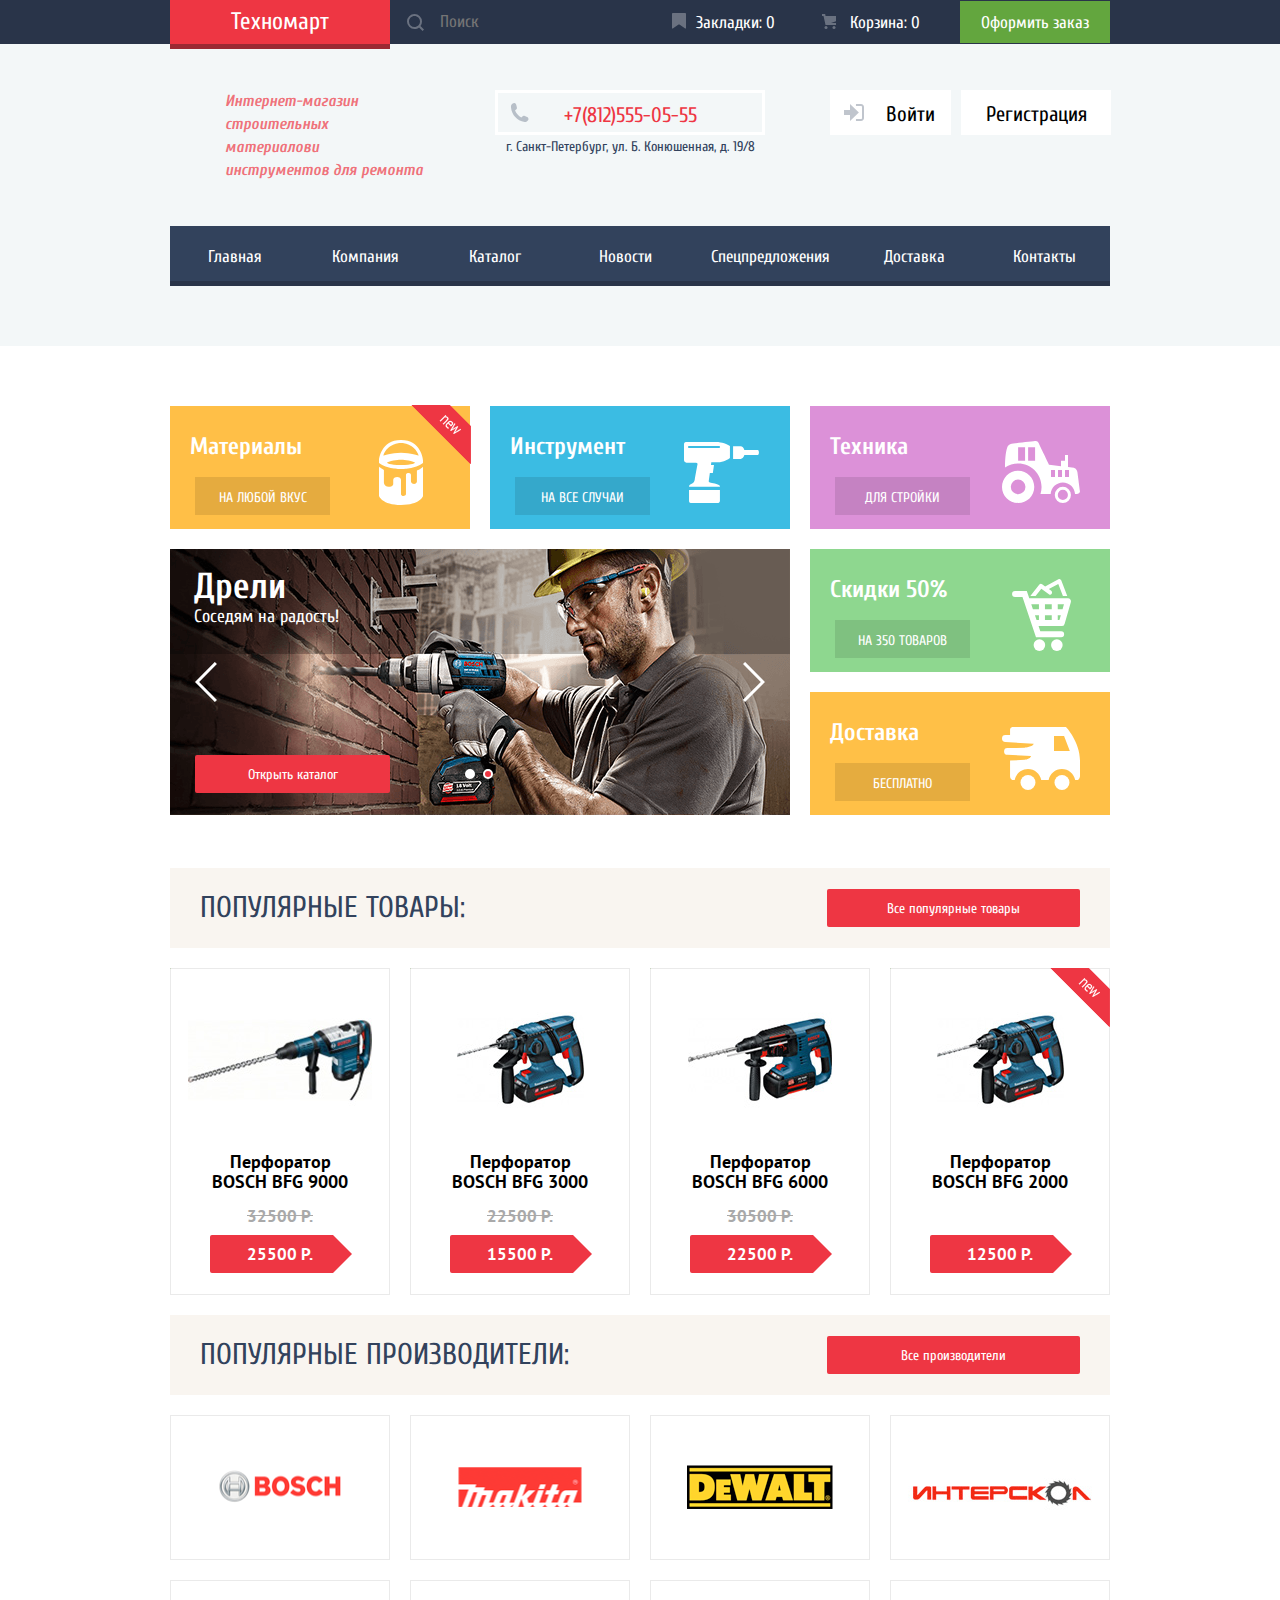
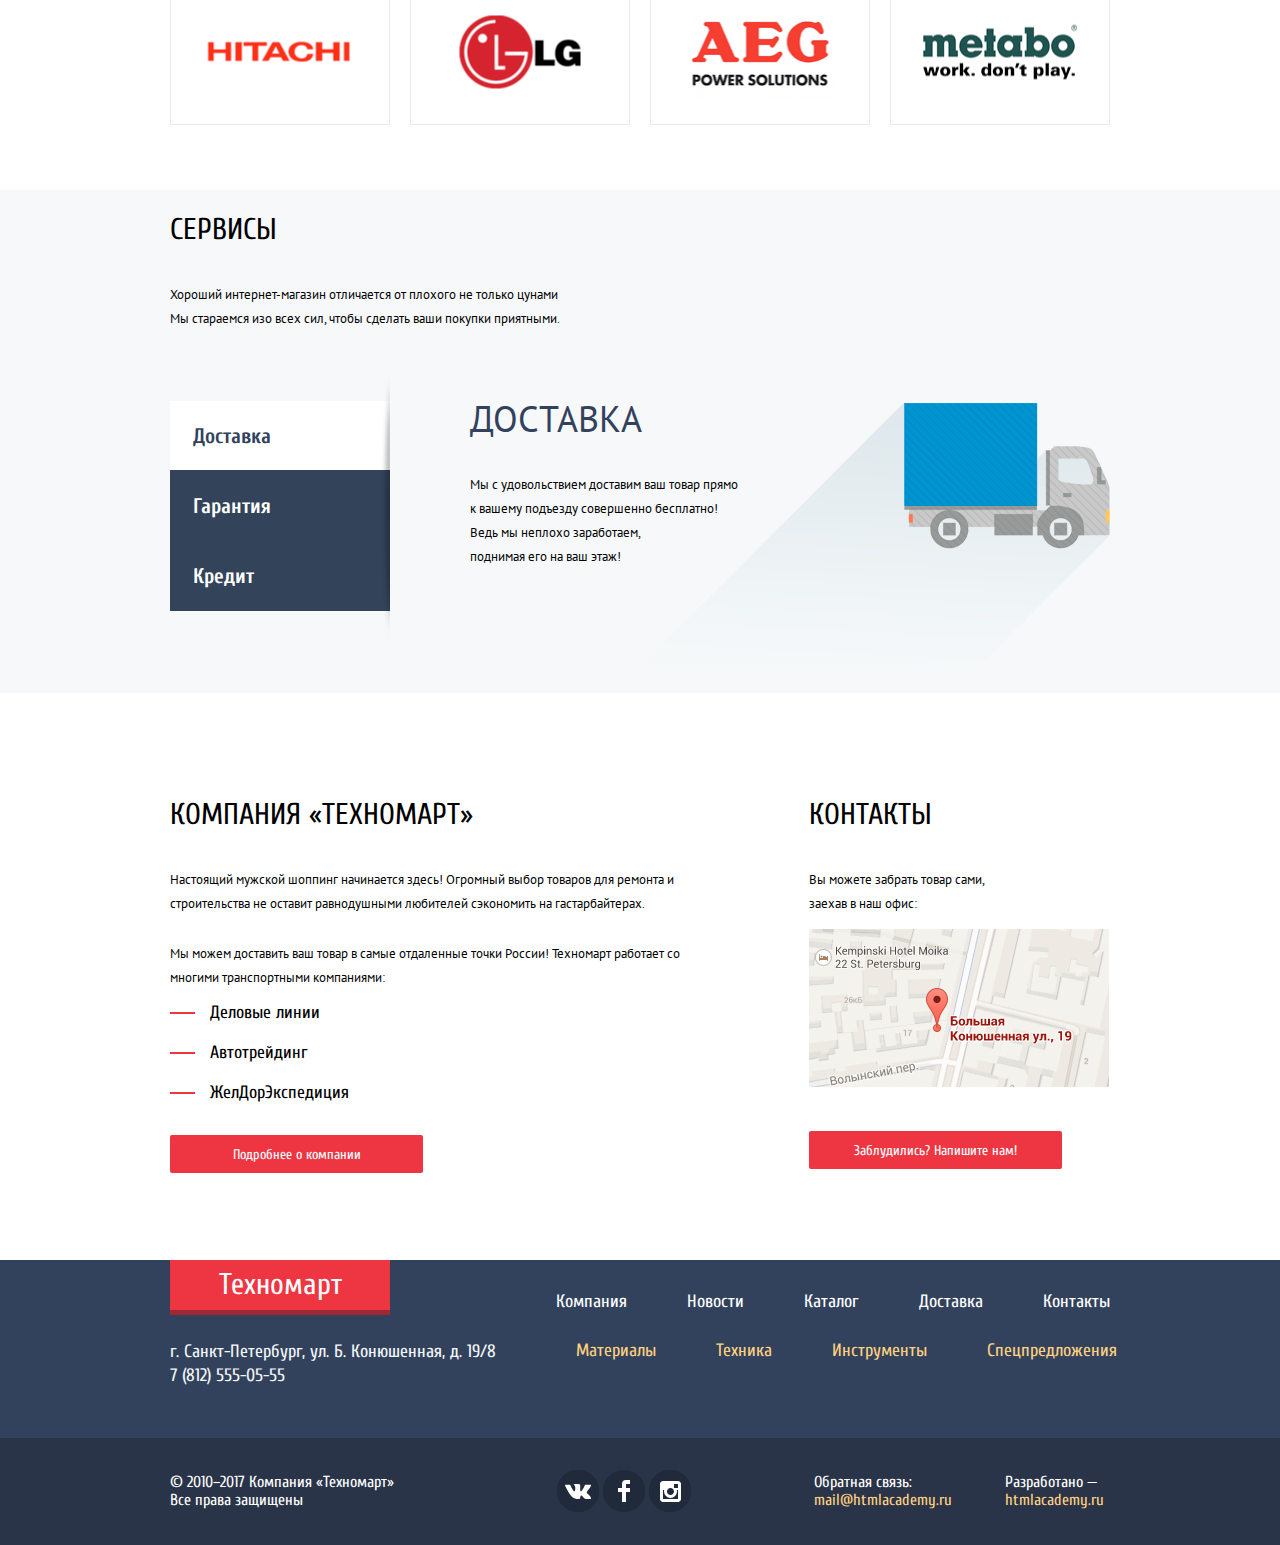
==== commit 5258b61f: "Js начало" ====
--- a/index.html
+++ b/index.html
@@ -334,8 +334,8 @@
             Вы можете забрать товар сами, <br>
             заехав в наш офис:
           </p>
-          <!--Геолокация-->
-          <img src="img/index/mini-map.png" width="300" height="158" alt="">
+
+          <img src="img/index/mini-map.png" width="300" class="img-geo" height="158" alt="">
           <a href="#" class="button batton-help">Заблудились? Напишите нам!</a>
         </div>
       </section>
@@ -453,5 +453,8 @@
         <button type="button"  class="continue">Продолжить покупки</button>
       </div>
     </section>
+
+    <script type="text/javascript" src="js/script.js">
+    </script>
   </body>
 </html>
--- a/css/style.css
+++ b/css/style.css
@@ -30,8 +30,7 @@
 
   background-color: #ee3643;
 
-
-
+  border-radius: 2px;
 }
 .button:hover,
 .button:focus{
@@ -1128,6 +1127,7 @@
   background-color: #ee3643;
 
   position: relative;
+  border-radius: 2px;
 }
 .catalog-item .new-price::after{
   content: "";
@@ -1552,15 +1552,112 @@
   width: 220px;
   min-height: 38px;
   box-sizing: border-box;
+  border-radius: 5px;
 
   background-color: #f7f3ec;
 
   margin: 0px;
   padding: 0px;
   padding-left: 18px;
-  padding-top: 14px;
+  padding-top: 10px;
+  padding-bottom: 10px;
+  margin-bottom: 16px;
+}
+
+.filters .filter-price{
+  margin: 0px;
+  padding: 0px;
+
+  border: none;
+}
+.filter-price .price-title{
+  font-size: 17px;
+  line-height: 30px;
+  font-weight: bold;
+  text-transform: uppercase;
+  margin-bottom: 16px;
+}
+
+.filter-price .range-filter{
+  width: 220px;
+}
+
+
+.range-filter .range-controls{
+  position: relative;
+  box-sizing: border-box;
+  height: 80px;
+  padding-top: 39px;
+  padding-left: 20px;
+  padding-right: 20px;
+
+  background-color: #f7f3ec;
+
+  margin-bottom: 9px;
+  border-radius: 5px;
+}
+.range-controls .scale{
+  height: 2px;
+
+  background-color: #d7dcde;
+}
+.range-controls .bar {
+  width: 70%;
+  height: 2px;
+
+  background: #00ca74;
+
+}
+.range-controls .toggle {
+  position: absolute;
+  top: 31px;
+  left: 0;
+
+  width: 4px;
+  height: 4px;
+  padding: 0;
+
+  border: 8px solid #ffffff;
+  border-radius: 50%;
+  background-color: #ababab;
+  box-shadow: 0 2px 1px 0 #cfcfcf;
+  cursor: pointer;
+}
+.range-controls .toggle-min {
+  left: 18px;
+}
+
+.range-controls .toggle-max {
+  left: 140px;
+}
+
+.filter-price .price-controls{
+  display: flex;
+  justify-content: center;
+
+  margin-right: -30px;
+}
+.price-controls label{
+  margin-right: 30px;
+}
+.price-controls input{
+  box-sizing: border-box;
+  text-align: center;
+  font-size: 17px;
+  line-height: 18px;
+  text-transform: uppercase;
+  width: 95px;
+  min-height: 38px;
+  border: none;
+  background-color: #f7f3ec;
+  padding: 0;
+  margin: 0;
+  padding-top: 12px;
   padding-bottom: 14px;
-}
+  border-radius: 5px;
+}
+
+
 
 .filters .filter{
   position: relative;
@@ -1681,6 +1778,7 @@
 
   background-color: #ffffff;
   border: 1px solid #e5e5e5;
+  border-radius: 2px;
 }
 
 
@@ -1702,6 +1800,7 @@
   text-transform: uppercase;
 
   background-color: #f7f3ec;
+  border-radius: 5px;
 
   margin-bottom: 20px;
   padding-top: 10px;
@@ -2046,6 +2145,7 @@
 
 
 .pop-up{
+
   display: flex;
   justify-content: center;
   align-items: center;
@@ -2059,9 +2159,20 @@
   padding-right: 80px;
   box-shadow: 0px 20px 40px 0 rgba(41, 52, 73, 0.75);
 }
+.pop-up{
+    display: none;
+}
+.pop-up-visible{
+  display: flex;
+}
 
 .pop-up.question{
+  position: fixed;
+  left: 24%;
+  bottom: 18%;
+  z-index: 101;
   padding-top: 46px;
+  background-color: #ffffff;
 }
 
 .question .question-form::after{
@@ -2172,6 +2283,10 @@
 
 
 .pop-up.map{
+  position: fixed;
+  left: 11%;
+  top: 2%;
+  z-index: 102;
   width: 940px;
   min-height: 447px;
   padding: 0px;
@@ -2181,13 +2296,22 @@
 
 
 .pop-up.added-item{
+  position: fixed;
+  left: 24%;
+  top: 18%;
   flex-direction: column;
   min-height: 282px;
   padding: 0px;
   margin: 0px;
+
+  background-color: #ffffff;
+  z-index: 100;
 }
 
 .added-item .title-added{
+  font-size: 30px;
+  line-height: 30px;
+  font-weight: normal;
   width: 620px;
   min-height: 163px;
   box-sizing: border-box;
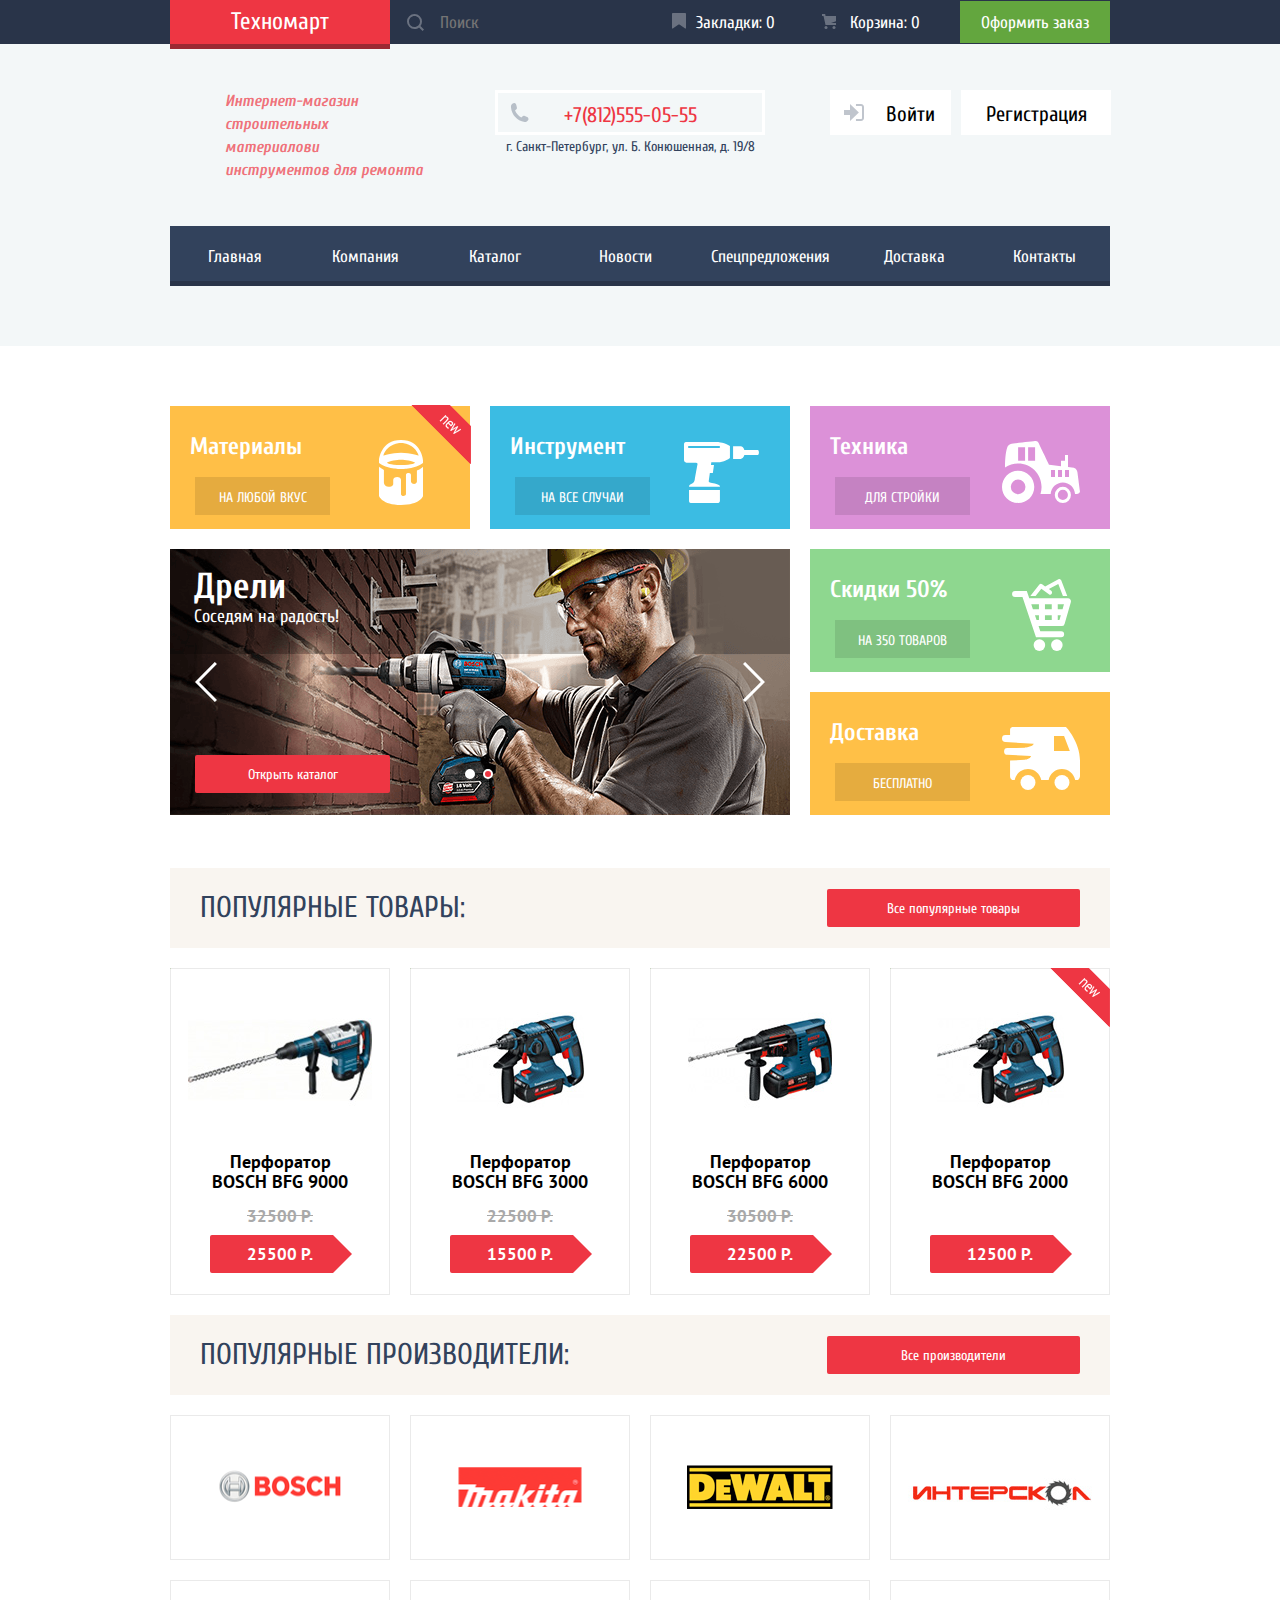
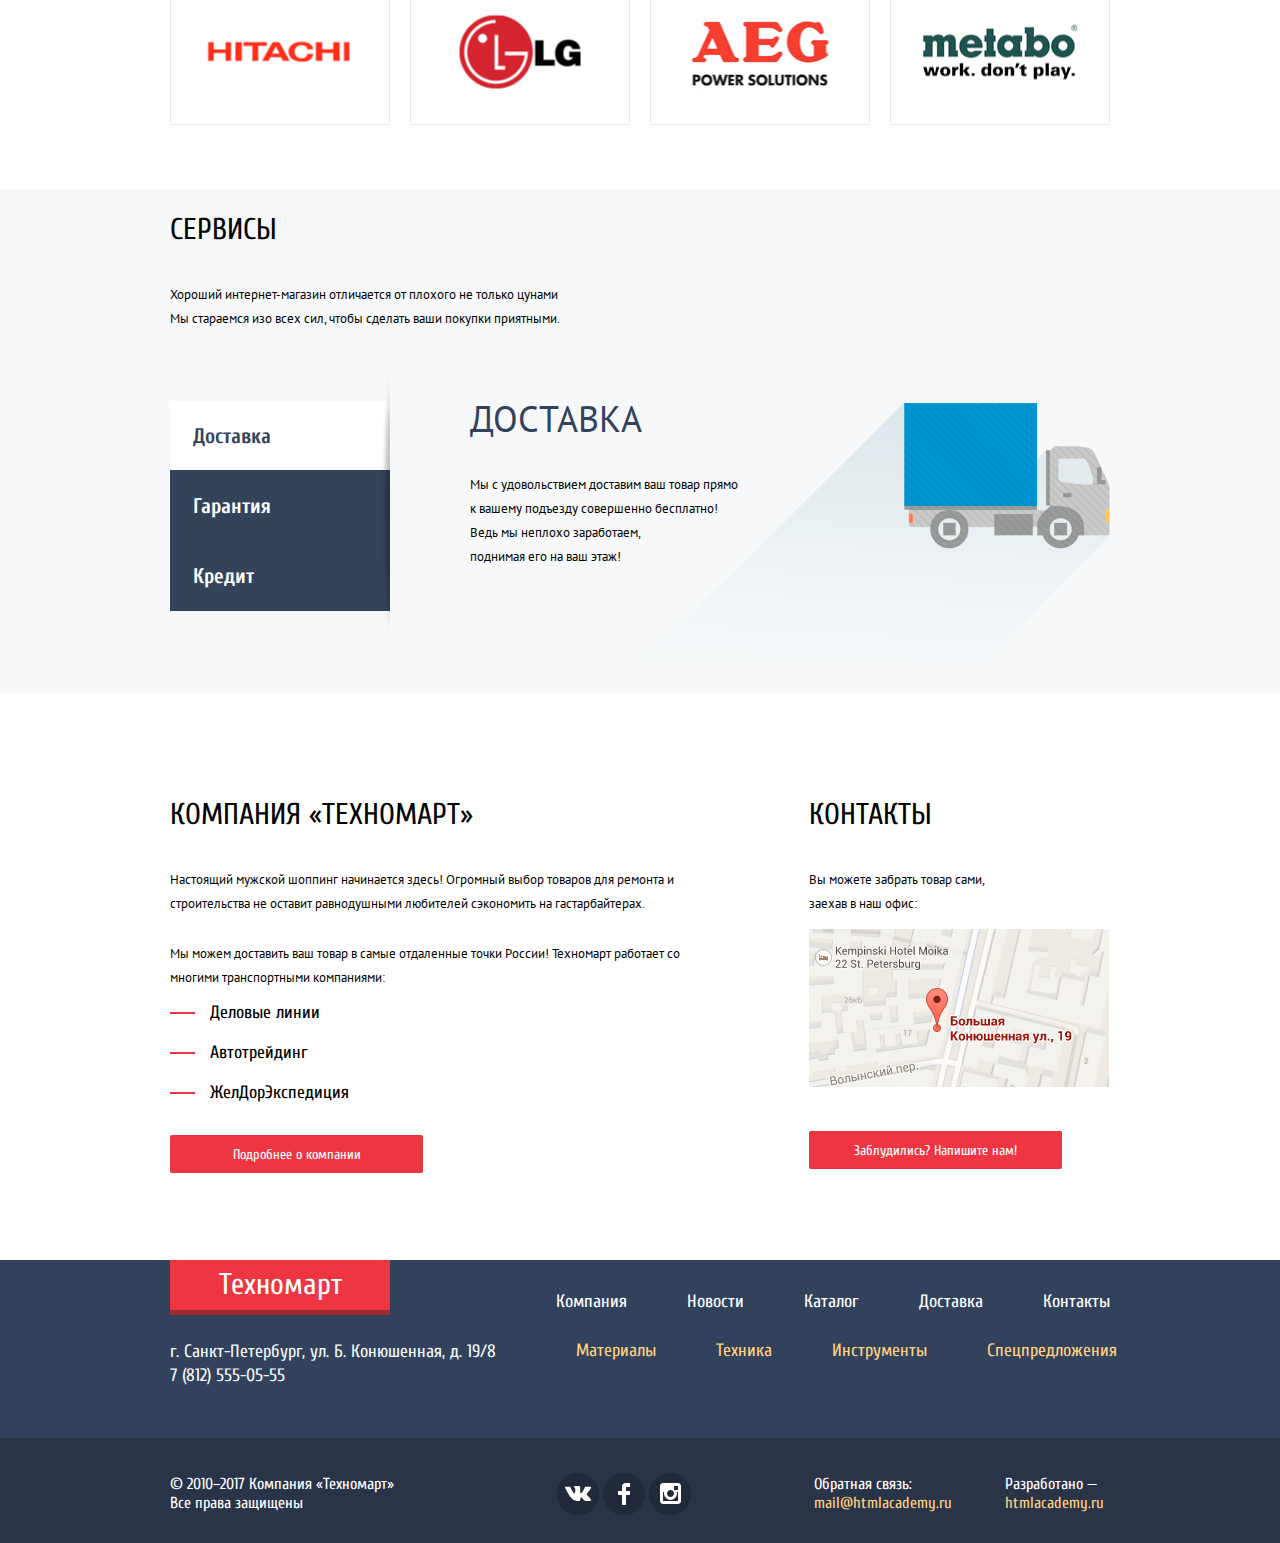
==== commit e9ec7248: "Исправленны ощибки ?" ====
--- a/index.html
+++ b/index.html
@@ -4,7 +4,7 @@
     <meta charset="utf-8">
     <title>Техномарт</title>
     <link rel="stylesheet" href="css/normalize.css">
-    <link href="https://fonts.googleapis.com/css?family=Cuprum:400,700,700i|PT+Sans:400,700&amp;subset=cyrillic" rel="stylesheet">
+    <link href="https://fonts.googleapis.com/css?family=Cuprum:400,700,700i%7CPT+Sans:400,700&amp;subset=cyrillic" rel="stylesheet">
     <link rel="stylesheet" href="css/style.css">
   </head>
   <body>
@@ -152,7 +152,7 @@
             <p class="new-price"><span class="visually-hidden">Новая цена: </span>25500 Р.</p>
 
             <p class="item-actions">
-              <a href="#" class="buy">Купить</a>
+              <a  class="buy">Купить</a>
               <a href="#" class="bookmark">В Закладки</a>
             </p>
           </li>
@@ -334,8 +334,9 @@
             Вы можете забрать товар сами, <br>
             заехав в наш офис:
           </p>
-
-          <img src="img/index/mini-map.png" width="300" class="img-geo" height="158" alt="">
+          <a href="#"  class="img-geo" >
+            <img src="img/index/mini-map.png" width="300"height="158" alt="">
+          </a>
           <a href="#" class="button batton-help">Заблудились? Напишите нам!</a>
         </div>
       </section>
@@ -425,11 +426,11 @@
       <button type="button"  class="close" aria-label="Закрыть"></button>
 
       <form class="question-form" action="https://echo.htmlacademy.ru" method="post">
-        <label class="name-label pop-up-label">Ваше имя:<input type="text" name="name"  placeholder="Имя Фамилия"></label>
-
-        <label class="email-label pop-up-label">Ваш e-mail:<input type="email" name="e-mail" placeholder="email@example.com"></label><br>
-
-        <label class="text-label pop-up-label">Текст письма:<textarea name="message" rows="6" cols="80" placeholder="В свободной форме"></textarea></label>
+        <label class="name-label pop-up-label">Ваше имя:<input type="text" name="name" required  placeholder="Имя Фамилия"></label>
+
+        <label class="email-label pop-up-label">Ваш e-mail:<input type="email" name="e-mail" required placeholder="email@example.com"></label><br>
+
+        <label class="text-label pop-up-label">Текст письма:<textarea name="message" rows="6" cols="80" required placeholder="В свободной форме"></textarea></label>
         <div class="pop-up-actions">
           <button class="button" type="submit" >Отправить</button>
         </div>
--- a/css/style.css
+++ b/css/style.css
@@ -15,7 +15,8 @@
   display: block;
   width: 253px;
   min-height: 38px;
-  box-sizing: border-box;
+  -webkit-box-sizing: border-box;
+          box-sizing: border-box;
 
   padding-top:11px;
 
@@ -69,6 +70,8 @@
   margin-bottom: 60px;
 }
 .header-bg{
+  display: -webkit-box;
+  display: -ms-flexbox;
   display: flex;
 
   width: 100%;
@@ -78,9 +81,13 @@
   background-color: #293449;
 }
 .main-header .header-top{
+  display: -webkit-box;
+  display: -ms-flexbox;
   display: flex;
   margin: 0 auto;
-  align-items: center;
+  -webkit-box-align: center;
+      -ms-flex-align: center;
+          align-items: center;
   min-height: 42px;
 
   font-size: 17px;
@@ -88,14 +95,21 @@
 }
 
 .header-top .header-top-actions{
-  display: flex;
-  justify-content: flex-end;
-
-  flex-basis: 100%;
+  display: -webkit-box;
+  display: -ms-flexbox;
+  display: flex;
+  -webkit-box-pack: end;
+      -ms-flex-pack: end;
+          justify-content: flex-end;
+
+  -ms-flex-preferred-size: 100%;
+
+      flex-basis: 100%;
 }
 
 .logo{
-  box-sizing: border-box;
+  -webkit-box-sizing: border-box;
+          box-sizing: border-box;
 
   font-size: 24px;
   line-height: 24px;
@@ -109,9 +123,13 @@
 
   background-color: #ee3643;
 
-  box-shadow: 0px 5px 0 0 #9C2933;
-
-  flex-shrink: 0;
+  -webkit-box-shadow: 0px 5px 0 0 #9C2933;
+
+          box-shadow: 0px 5px 0 0 #9C2933;
+
+  -ms-flex-negative: 0;
+
+      flex-shrink: 0;
 }
 .logo:hover{
   background-color: #ca2c37;
@@ -123,11 +141,17 @@
 }
 
 .search{
-  min-height: 42px;
-
-  display: flex;
-
-  flex-shrink: 0;
+  height: 42px;
+
+  display: -webkit-box;
+
+  display: -ms-flexbox;
+
+  display: flex;
+
+  -ms-flex-negative: 0;
+
+      flex-shrink: 0;
 
   position: relative;
 }
@@ -135,31 +159,38 @@
 .search input[type="search"]{
   font:inherit;
 
-  background-color: inherit;
+  background-color: transparent;
 
   border:none;
 
-  box-sizing: border-box;
+  -webkit-box-sizing: border-box;
+
+          box-sizing: border-box;
 
   padding: 0px;
   padding-left: 50px;
 
   width: 270px;
-  min-height: 100%;
+  height: 100%;
 }
 
 .search .search-submit{
   position: absolute;
-
+  left :0px;
+  top: 0px;
 
   font-size: 0px;
 
   border:none;
 
-  min-height: 42px;
+  height: 42px;
   width: 50px;
 
-  order: -1;
+  -webkit-box-ordinal-group: 0;
+
+      -ms-flex-order: -1;
+
+          order: -1;
 
   margin:0px;
   padding:0px;
@@ -211,7 +242,9 @@
 
   text-align: center;
 
-  box-sizing: border-box;
+  -webkit-box-sizing: border-box;
+
+          box-sizing: border-box;
 }
 .bookmarks::after{
   content: "";
@@ -238,7 +271,9 @@
 
   text-align: center;
 
-  box-sizing: border-box;
+  -webkit-box-sizing: border-box;
+
+          box-sizing: border-box;
 }
 
 .not-empty{
@@ -313,7 +348,9 @@
   display: block;
   background-color: #63a63e;
 
-  box-sizing: border-box;
+  -webkit-box-sizing: border-box;
+
+          box-sizing: border-box;
 
   text-align: center;
 
@@ -333,10 +370,19 @@
 
 
 .header-middle{
-  display: flex;
-  flex-direction: row;
-  justify-content: flex-start;
-  align-items: flex-start;
+  display: -webkit-box;
+  display: -ms-flexbox;
+  display: flex;
+  -webkit-box-orient: horizontal;
+  -webkit-box-direction: normal;
+      -ms-flex-direction: row;
+          flex-direction: row;
+  -webkit-box-pack: start;
+      -ms-flex-pack: start;
+          justify-content: flex-start;
+  -webkit-box-align: start;
+      -ms-flex-align: start;
+          align-items: flex-start;
 
   margin-bottom: 44px;
 
@@ -346,7 +392,8 @@
   display: block;
   min-width: 200px;
   min-height: 60px;
-  box-sizing: border-box;
+  -webkit-box-sizing: border-box;
+          box-sizing: border-box;
 
 
   font-style: italic;
@@ -381,7 +428,8 @@
   display: block;
   width: 270px;
   min-height: 45px;
-  box-sizing: border-box;
+  -webkit-box-sizing: border-box;
+          box-sizing: border-box;
 
   padding-top: 12px;
 
@@ -405,6 +453,8 @@
 }
 
 .account{
+  display: -webkit-box;
+  display: -ms-flexbox;
   display: flex;
 
   list-style: none;
@@ -427,7 +477,9 @@
   display: block;
   color: #000000;
 
-  box-sizing: border-box;
+  -webkit-box-sizing: border-box;
+
+          box-sizing: border-box;
 
   width: 121px;
   min-height: 45px;
@@ -472,7 +524,8 @@
 }
 /*User logged in*/
 .account.entered{
-  flex-wrap: wrap;
+  -ms-flex-wrap: wrap;
+      flex-wrap: wrap;
 
   margin-left: -20px;
 }
@@ -482,7 +535,8 @@
 
   width: 300px;
   min-height: 21px;
-  box-sizing: border-box;
+  -webkit-box-sizing: border-box;
+          box-sizing: border-box;
 
   padding: 0px;
   padding-top: 12px;
@@ -496,7 +550,8 @@
 
   width: 55px;
   height: 21px;
-  box-sizing: border-box;
+  -webkit-box-sizing: border-box;
+          box-sizing: border-box;
 
   padding-top: 14px;
 
@@ -545,6 +600,8 @@
 
 
 .account .account-actions{
+  display: -webkit-box;
+  display: -ms-flexbox;
   display: flex;
 
   width: 300px;
@@ -568,7 +625,8 @@
 
   width: 4px;
   height: 5px;
-  box-sizing: border-box;
+  -webkit-box-sizing: border-box;
+          box-sizing: border-box;
   border: 1px solid #32425c;
   border-radius: 10px;
 
@@ -592,20 +650,29 @@
 
   min-height: 60px;
 
-  box-sizing: border-box;
-
-  box-shadow: inset 0px -5px 0 0 #293449;
+  -webkit-box-sizing: border-box;
+
+          box-sizing: border-box;
+
+  -webkit-box-shadow: inset 0px -5px 0 0 #293449;
+
+          box-shadow: inset 0px -5px 0 0 #293449;
 }
 .header-bottom.center{
   padding: 0px;
 }
 
 .nav-list{
-  display: flex;
-  flex-direction: row;
-
-
-  min-height: 60px;
+  display: -webkit-box;
+  display: -ms-flexbox;
+  display: flex;
+  -webkit-box-orient: horizontal;
+  -webkit-box-direction: normal;
+      -ms-flex-direction: row;
+          flex-direction: row;
+
+
+  height: 60px;
 
   list-style:none;
 
@@ -615,18 +682,30 @@
 }
 
 .nav-list li{
-  flex-basis: 100%;
-  min-height: 60px;
+  -ms-flex-preferred-size: 100%;
+      flex-basis: 100%;
+  height: 60px;
 }
 
 .nav-list a{
-  flex-basis: inherit;
-  min-height: 60px;
-
-  display: flex;
-
-  justify-content: center;
-  align-items: center;
+  -ms-flex-preferred-size: inherit;
+      flex-basis: inherit;
+  height: 60px;
+
+  display: -webkit-box;
+
+  display: -ms-flexbox;
+
+  display: flex;
+
+  -webkit-box-pack: center;
+
+      -ms-flex-pack: center;
+
+          justify-content: center;
+  -webkit-box-align: center;
+      -ms-flex-align: center;
+          align-items: center;
 
   text-align: center;
 
@@ -645,12 +724,22 @@
 /*----------*/
 /*Index*/
 .relevant{
-  display: flex;
-  flex-direction: row;
-  flex-wrap: wrap;
-  flex-shrink: 0;
-  align-content: space-between;
-  justify-content:space-between;
+  display: -webkit-box;
+  display: -ms-flexbox;
+  display: flex;
+  -webkit-box-orient: horizontal;
+  -webkit-box-direction: normal;
+      -ms-flex-direction: row;
+          flex-direction: row;
+  -ms-flex-wrap: wrap;
+      flex-wrap: wrap;
+  -ms-flex-negative: 0;
+      flex-shrink: 0;
+  -ms-flex-line-pack: justify;
+      align-content: space-between;
+  -webkit-box-pack:justify;
+      -ms-flex-pack:justify;
+          justify-content:space-between;
 
   text-align: center;
 
@@ -658,8 +747,13 @@
 }
 
 .relevant .help-column{
-  display: flex;
-  flex-direction: column;
+  display: -webkit-box;
+  display: -ms-flexbox;
+  display: flex;
+  -webkit-box-orient: vertical;
+  -webkit-box-direction: normal;
+      -ms-flex-direction: column;
+          flex-direction: column;
 
   margin-bottom: -20px;
 }
@@ -693,7 +787,8 @@
   display: block;
   width: 150px;
   min-height: 48px;
-  box-sizing: border-box;
+  -webkit-box-sizing: border-box;
+          box-sizing: border-box;
 
   padding-left: 20px;
   padding-top: 26px;
@@ -706,7 +801,8 @@
 
   width: 135px;
   height: 38px;
-  box-sizing: border-box;
+  -webkit-box-sizing: border-box;
+          box-sizing: border-box;
 
   font-size: 14px;
   line-height: 18px;
@@ -790,10 +886,19 @@
 }
 
 .relevant .sliders{
-  display: flex;
-  flex-direction: column;
-  justify-content: center;
-  align-items: center;
+  display: -webkit-box;
+  display: -ms-flexbox;
+  display: flex;
+  -webkit-box-orient: vertical;
+  -webkit-box-direction: normal;
+      -ms-flex-direction: column;
+          flex-direction: column;
+  -webkit-box-pack: center;
+      -ms-flex-pack: center;
+          justify-content: center;
+  -webkit-box-align: center;
+      -ms-flex-align: center;
+          align-items: center;
 
   position: relative;
 
@@ -832,8 +937,12 @@
 }
 
 .sliders .handle{
-  display: flex;
-  justify-content: space-between;
+  display: -webkit-box;
+  display: -ms-flexbox;
+  display: flex;
+  -webkit-box-pack: justify;
+      -ms-flex-pack: justify;
+          justify-content: space-between;
   width: 100%;
   min-height: 40px;
 }
@@ -890,16 +999,30 @@
 }
 
 .popular-items{
-  display: flex;
-  flex-direction: column;
+  display: -webkit-box;
+  display: -ms-flexbox;
+  display: flex;
+  -webkit-box-orient: vertical;
+  -webkit-box-direction: normal;
+      -ms-flex-direction: column;
+          flex-direction: column;
 
   margin-bottom: 20px;
 }
 .popular-title{
-  display: flex;
-  flex-direction: row;
-  justify-content: space-between;
-  align-items: center;
+  display: -webkit-box;
+  display: -ms-flexbox;
+  display: flex;
+  -webkit-box-orient: horizontal;
+  -webkit-box-direction: normal;
+      -ms-flex-direction: row;
+          flex-direction: row;
+  -webkit-box-pack: justify;
+      -ms-flex-pack: justify;
+          justify-content: space-between;
+  -webkit-box-align: center;
+      -ms-flex-align: center;
+          align-items: center;
 
   background-color: #f9f5f0;
 
@@ -918,11 +1041,21 @@
 }
 
 .items .catalog-list  {
-  display: flex;
-  flex-direction: row;
-  flex-wrap: wrap;
-  align-items: flex-start;
-  justify-content: flex-start;
+  display: -webkit-box;
+  display: -ms-flexbox;
+  display: flex;
+  -webkit-box-orient: horizontal;
+  -webkit-box-direction: normal;
+      -ms-flex-direction: row;
+          flex-direction: row;
+  -ms-flex-wrap: wrap;
+      flex-wrap: wrap;
+  -webkit-box-align: start;
+      -ms-flex-align: start;
+          align-items: flex-start;
+  -webkit-box-pack: start;
+      -ms-flex-pack: start;
+          justify-content: flex-start;
 
   font-family: "PT Sans",sans-serif;
   font-weight: bold;
@@ -936,10 +1069,19 @@
 }
 
 .catalog-list .catalog-item{
-  display: flex;
-  flex-direction: column;
-  justify-content: center;
-  align-items: center;
+  display: -webkit-box;
+  display: -ms-flexbox;
+  display: flex;
+  -webkit-box-orient: vertical;
+  -webkit-box-direction: normal;
+      -ms-flex-direction: column;
+          flex-direction: column;
+  -webkit-box-pack: center;
+      -ms-flex-pack: center;
+          justify-content: center;
+  -webkit-box-align: center;
+      -ms-flex-align: center;
+          align-items: center;
 
   width: 220px;
   min-height: 318px;
@@ -947,7 +1089,9 @@
 
   text-align: center;
 
-  box-sizing: border-box;
+  -webkit-box-sizing: border-box;
+
+          box-sizing: border-box;
 
   position: relative;
 
@@ -956,14 +1100,23 @@
 }
 .catalog-item:hover,
 .catalog-item:focus{
-  box-shadow: 0px 10px 25px 0 rgba(41, 52, 73, 0.5);
+  -webkit-box-shadow: 0px 10px 25px 0 rgba(41, 52, 73, 0.5);
+          box-shadow: 0px 10px 25px 0 rgba(41, 52, 73, 0.5);
 }
 
 .catalog-item .img-item{
-  display: flex;
-
-  justify-content: center;
-  align-items: center;
+  display: -webkit-box;
+  display: -ms-flexbox;
+  display: flex;
+
+  -webkit-box-pack: center;
+
+      -ms-flex-pack: center;
+
+          justify-content: center;
+  -webkit-box-align: center;
+      -ms-flex-align: center;
+          align-items: center;
   min-height: 183px;
   width: 220px;
 
@@ -1074,7 +1227,9 @@
 .catalog-item h3{
   padding: 0px;
   margin: 0px;
-  order: 1;
+  -webkit-box-ordinal-group: 2;
+      -ms-flex-order: 1;
+          order: 1;
 
   min-height: 33px;
   width: 155px;
@@ -1102,20 +1257,28 @@
 }
 .catalog-item .old-price{
   text-decoration: line-through;
-  order: 2;
+  -webkit-box-ordinal-group: 3;
+      -ms-flex-order: 2;
+          order: 2;
   color: #a9a9a9;
 
   margin-bottom: 13px;
 
   min-height: 12px;
 
-  box-sizing: border-box;
+  -webkit-box-sizing: border-box;
+
+          box-sizing: border-box;
 }
 .catalog-item .new-price{
-  order: 3;
+  -webkit-box-ordinal-group: 4;
+      -ms-flex-order: 3;
+          order: 3;
   color: #ffffff;
 
-  box-sizing: border-box;
+  -webkit-box-sizing: border-box;
+
+          box-sizing: border-box;
 
   margin-bottom: 21px;
 
@@ -1160,10 +1323,19 @@
 }
 
 .manufacturer-title{
-  display: flex;
-  flex-direction: row;
-  justify-content: space-between;
-  align-items: center;
+  display: -webkit-box;
+  display: -ms-flexbox;
+  display: flex;
+  -webkit-box-orient: horizontal;
+  -webkit-box-direction: normal;
+      -ms-flex-direction: row;
+          flex-direction: row;
+  -webkit-box-pack: justify;
+      -ms-flex-pack: justify;
+          justify-content: space-between;
+  -webkit-box-align: center;
+      -ms-flex-align: center;
+          align-items: center;
 
   background-color: #f9f5f0;
 
@@ -1182,9 +1354,15 @@
 }
 
 .manufacturer .manufacturer-list{
-  display: flex;
-  flex-direction: row;
-  flex-wrap: wrap;
+  display: -webkit-box;
+  display: -ms-flexbox;
+  display: flex;
+  -webkit-box-orient: horizontal;
+  -webkit-box-direction: normal;
+      -ms-flex-direction: row;
+          flex-direction: row;
+  -ms-flex-wrap: wrap;
+      flex-wrap: wrap;
 
   list-style: none;
 
@@ -1205,7 +1383,9 @@
   display: block;
   position: relative;
 
-  box-sizing: border-box;
+  -webkit-box-sizing: border-box;
+
+          box-sizing: border-box;
   width: 220px;
   height: 145px;
 
@@ -1217,16 +1397,20 @@
   top: 50%;
   left: 50%;
 
-  transform: translate(-50%, -50%);
+  -webkit-transform: translate(-50%, -50%);
+
+          transform: translate(-50%, -50%);
 }
 
 .manufacturer-item:hover,
 .manufacturer-item:focus{
-  box-shadow: 0px 10px 25px 0 rgba(41, 52, 73, 0.5);
+  -webkit-box-shadow: 0px 10px 25px 0 rgba(41, 52, 73, 0.5);
+          box-shadow: 0px 10px 25px 0 rgba(41, 52, 73, 0.5);
 }
 .manufacturer-item:active{
   opacity: 0.3;
-  box-shadow: 0px 4px 10px 0 rgba(41, 52, 73, 0.5);
+  -webkit-box-shadow: 0px 4px 10px 0 rgba(41, 52, 73, 0.5);
+          box-shadow: 0px 4px 10px 0 rgba(41, 52, 73, 0.5);
 }
 
 
@@ -1258,9 +1442,16 @@
 }
 
 .service-help-column{
-  display: flex;
-  flex-direction: row;
-  align-items: flex-start;
+  display: -webkit-box;
+  display: -ms-flexbox;
+  display: flex;
+  -webkit-box-orient: horizontal;
+  -webkit-box-direction: normal;
+      -ms-flex-direction: row;
+          flex-direction: row;
+  -webkit-box-align: start;
+      -ms-flex-align: start;
+          align-items: flex-start;
 
 }
 
@@ -1279,7 +1470,8 @@
   position: absolute;
   right: 0px;
   top:50%;
-  transform: translate(0%, -50%);
+  -webkit-transform: translate(0%, -50%);
+          transform: translate(0%, -50%);
   bottom: 25%;
   width: 10px;
 
@@ -1293,7 +1485,8 @@
 
 .service-list a{
   display: block;
-  box-sizing: border-box;
+  -webkit-box-sizing: border-box;
+          box-sizing: border-box;
   width: 220px;
   min-height: 61px;
 
@@ -1307,7 +1500,9 @@
 
   background-color: #33445a;
 
-  box-shadow: inset 0px -1px 0 0 #33445a;
+  -webkit-box-shadow: inset 0px -1px 0 0 #33445a;
+
+          box-shadow: inset 0px -1px 0 0 #33445a;
 }
 .service-list a:hover:not(.active),
 .service-list a:focus:not(.active){
@@ -1365,6 +1560,8 @@
 
 .main-info{
   color: #000000;
+  display: -webkit-box;
+  display: -ms-flexbox;
   display: flex;
 
   margin-bottom: 87px;
@@ -1421,7 +1618,9 @@
   top: 50%;
   left: 0;
 
-  transform: translatey(-50%);
+  -webkit-transform: translatey(-50%);
+
+          transform: translatey(-50%);
 
   width:25px;
   height: 2px;
@@ -1448,6 +1647,8 @@
   margin-bottom: 0px;
 }
 .breadcrumbs{
+  display: -webkit-box;
+  display: -ms-flexbox;
   display: flex;
 
   font-family: "PT Sans",sans-serif;
@@ -1493,7 +1694,8 @@
 
 
 .internally-title{
-  box-sizing: border-box;
+  -webkit-box-sizing: border-box;
+          box-sizing: border-box;
   font-size: 30px;
   line-height: 1;
 
@@ -1517,9 +1719,15 @@
 
 
 .inner-page-help{
-  display: flex;
-  flex-direction: row;
-  flex-wrap: wrap;
+  display: -webkit-box;
+  display: -ms-flexbox;
+  display: flex;
+  -webkit-box-orient: horizontal;
+  -webkit-box-direction: normal;
+      -ms-flex-direction: row;
+          flex-direction: row;
+  -ms-flex-wrap: wrap;
+      flex-wrap: wrap;
 }
 
 
@@ -1551,7 +1759,8 @@
 
   width: 220px;
   min-height: 38px;
-  box-sizing: border-box;
+  -webkit-box-sizing: border-box;
+          box-sizing: border-box;
   border-radius: 5px;
 
   background-color: #f7f3ec;
@@ -1585,7 +1794,8 @@
 
 .range-filter .range-controls{
   position: relative;
-  box-sizing: border-box;
+  -webkit-box-sizing: border-box;
+          box-sizing: border-box;
   height: 80px;
   padding-top: 39px;
   padding-left: 20px;
@@ -1620,7 +1830,8 @@
   border: 8px solid #ffffff;
   border-radius: 50%;
   background-color: #ababab;
-  box-shadow: 0 2px 1px 0 #cfcfcf;
+  -webkit-box-shadow: 0 2px 1px 0 #cfcfcf;
+          box-shadow: 0 2px 1px 0 #cfcfcf;
   cursor: pointer;
 }
 .range-controls .toggle-min {
@@ -1632,8 +1843,12 @@
 }
 
 .filter-price .price-controls{
-  display: flex;
-  justify-content: center;
+  display: -webkit-box;
+  display: -ms-flexbox;
+  display: flex;
+  -webkit-box-pack: center;
+      -ms-flex-pack: center;
+          justify-content: center;
 
   margin-right: -30px;
 }
@@ -1641,7 +1856,8 @@
   margin-right: 30px;
 }
 .price-controls input{
-  box-sizing: border-box;
+  -webkit-box-sizing: border-box;
+          box-sizing: border-box;
   text-align: center;
   font-size: 17px;
   line-height: 18px;
@@ -1675,8 +1891,12 @@
 }
 
 .filter label{
-  display: flex;
-  align-items: center;
+  display: -webkit-box;
+  display: -ms-flexbox;
+  display: flex;
+  -webkit-box-align: center;
+      -ms-flex-align: center;
+          align-items: center;
   margin-bottom: 17px;
 }
 
@@ -1717,10 +1937,19 @@
 }
 
 .filter-manufacturer p{
-  display: flex;
-  flex-direction: column;
-  justify-content: flex-start;
-  align-items: flex-start;
+  display: -webkit-box;
+  display: -ms-flexbox;
+  display: flex;
+  -webkit-box-orient: vertical;
+  -webkit-box-direction: normal;
+      -ms-flex-direction: column;
+          flex-direction: column;
+  -webkit-box-pack: start;
+      -ms-flex-pack: start;
+          justify-content: flex-start;
+  -webkit-box-align: start;
+      -ms-flex-align: start;
+          align-items: flex-start;
 
   margin-bottom: -17px;
 }
@@ -1740,10 +1969,19 @@
 }
 
 .filter.filter-nutrition{
-  display: flex;
-  flex-direction: column;
-  justify-content: flex-start;
-  align-items: flex-start;
+  display: -webkit-box;
+  display: -ms-flexbox;
+  display: flex;
+  -webkit-box-orient: vertical;
+  -webkit-box-direction: normal;
+      -ms-flex-direction: column;
+          flex-direction: column;
+  -webkit-box-pack: start;
+      -ms-flex-pack: start;
+          justify-content: flex-start;
+  -webkit-box-align: start;
+      -ms-flex-align: start;
+          align-items: flex-start;
 
   padding-top: 58px;
 
@@ -1772,7 +2010,8 @@
 
   width: 140px;
   min-height: 38px;
-  box-sizing: border-box;
+  -webkit-box-sizing: border-box;
+          box-sizing: border-box;
 
   padding: 0px;
 
@@ -1791,6 +2030,8 @@
 
 
 .sorting{
+  display: -webkit-box;
+  display: -ms-flexbox;
   display: flex;
 
   font-family: "PT Sans",sans-serif;
@@ -1817,6 +2058,8 @@
 }
 
 .sorting .sorting-menu{
+  display: -webkit-box;
+  display: -ms-flexbox;
   display: flex;
   list-style: none;
 
@@ -1894,6 +2137,8 @@
 }
 
 .pagination{
+  display: -webkit-box;
+  display: -ms-flexbox;
   display: flex;
 
   list-style: none;
@@ -1912,12 +2157,19 @@
 }
 
 .pagination .button-pagination{
-  display: flex;
-  justify-content: center;
-  align-items: center;
+  display: -webkit-box;
+  display: -ms-flexbox;
+  display: flex;
+  -webkit-box-pack: center;
+      -ms-flex-pack: center;
+          justify-content: center;
+  -webkit-box-align: center;
+      -ms-flex-align: center;
+          align-items: center;
   width: 38px;
   min-height: 38px;
-  box-sizing: border-box;
+  -webkit-box-sizing: border-box;
+          box-sizing: border-box;
   border: 1px solid #e5e5e5;
   border-radius: 5px;
   margin-right: 10px;
@@ -1979,8 +2231,13 @@
 }
 
 .footer-nav{
-  display: flex;
-  flex-direction: row;
+  display: -webkit-box;
+  display: -ms-flexbox;
+  display: flex;
+  -webkit-box-orient: horizontal;
+  -webkit-box-direction: normal;
+      -ms-flex-direction: row;
+          flex-direction: row;
 
 
   font-size: 18px;
@@ -1990,10 +2247,18 @@
 }
 
 .footer-column-left{
-  display: flex;
-  flex-direction: column;
-  align-items: flex-start;
-    flex-shrink: 0;
+  display: -webkit-box;
+  display: -ms-flexbox;
+  display: flex;
+  -webkit-box-orient: vertical;
+  -webkit-box-direction: normal;
+      -ms-flex-direction: column;
+          flex-direction: column;
+  -webkit-box-align: start;
+      -ms-flex-align: start;
+          align-items: flex-start;
+    -ms-flex-negative: 0;
+        flex-shrink: 0;
 
 }
 
@@ -2014,8 +2279,10 @@
 }
 
 .footer-column-right{
-  flex-basis: 100%;
-  box-sizing: border-box;
+  -ms-flex-preferred-size: 100%;
+      flex-basis: 100%;
+  -webkit-box-sizing: border-box;
+          box-sizing: border-box;
   width: 547px;
 
   padding-top: 30px;
@@ -2024,9 +2291,16 @@
 }
 
 .footer-column-right .footer-main-nav{
-  display: flex;
-  flex-direction: row;
-  align-items: center;
+  display: -webkit-box;
+  display: -ms-flexbox;
+  display: flex;
+  -webkit-box-orient: horizontal;
+  -webkit-box-direction: normal;
+      -ms-flex-direction: row;
+          flex-direction: row;
+  -webkit-box-align: center;
+      -ms-flex-align: center;
+          align-items: center;
 
   margin-left: 60px;
 
@@ -2034,9 +2308,16 @@
 }
 
 .footer-column-right .footer-add-nav{
-  display: flex;
-  flex-direction: row;
-  align-items: center;
+  display: -webkit-box;
+  display: -ms-flexbox;
+  display: flex;
+  -webkit-box-orient: horizontal;
+  -webkit-box-direction: normal;
+      -ms-flex-direction: row;
+          flex-direction: row;
+  -webkit-box-align: center;
+      -ms-flex-align: center;
+          align-items: center;
 
   margin-left: 80px;
 }
@@ -2071,16 +2352,25 @@
 }
 
 .footer-bottom{
-  display: flex;
-  flex-direction: row;
-  align-items: center;
+  display: -webkit-box;
+  display: -ms-flexbox;
+  display: flex;
+  -webkit-box-orient: horizontal;
+  -webkit-box-direction: normal;
+      -ms-flex-direction: row;
+          flex-direction: row;
+  -webkit-box-align: center;
+      -ms-flex-align: center;
+          align-items: center;
 
   font-size: 16px;
   line-height: 1.13;
 
   color: #ffffff;
 
-  min-height: 107px;
+  padding-top: 35px;
+  padding-bottom: 28px;
+
 }
 .footer-bottom p{
   margin: 0px;
@@ -2104,10 +2394,19 @@
 }
 
 .social ul{
-  display: flex;
-  flex-direction: row;
-  justify-content: space-between;
-  align-items: center;
+  display: -webkit-box;
+  display: -ms-flexbox;
+  display: flex;
+  -webkit-box-orient: horizontal;
+  -webkit-box-direction: normal;
+      -ms-flex-direction: row;
+          flex-direction: row;
+  -webkit-box-pack: justify;
+      -ms-flex-pack: justify;
+          justify-content: space-between;
+  -webkit-box-align: center;
+      -ms-flex-align: center;
+          align-items: center;
 
   font-size: 0px;
 
@@ -2119,12 +2418,19 @@
 }
 
 .social .social-button{
-  display: flex;
-  align-items: center;
-  justify-content: center;
-  box-sizing: border-box;
+  display: -webkit-box;
+  display: -ms-flexbox;
+  display: flex;
+  -webkit-box-align: center;
+      -ms-flex-align: center;
+          align-items: center;
+  -webkit-box-pack: center;
+      -ms-flex-pack: center;
+          justify-content: center;
+  -webkit-box-sizing: border-box;
+          box-sizing: border-box;
   min-width: 42px;
-  min-height: 42px;
+  height: 42px;
 
   background-color: #212a3a;
 
@@ -2146,30 +2452,55 @@
 
 .pop-up{
 
-  display: flex;
-  justify-content: center;
-  align-items: center;
-  flex-wrap: wrap;
+  display: -webkit-box;
+
+  display: -ms-flexbox;
+
+  display: flex;
+  -webkit-box-pack: center;
+      -ms-flex-pack: center;
+          justify-content: center;
+  -webkit-box-align: center;
+      -ms-flex-align: center;
+          align-items: center;
+  -ms-flex-wrap: wrap;
+      flex-wrap: wrap;
   width: 620px;
   min-height: 437px;
-  box-sizing: border-box;
+  -webkit-box-sizing: border-box;
+          box-sizing: border-box;
   border-top: 7px solid #ee3643;
   position: relative;
   padding-left: 80px;
   padding-right: 80px;
-  box-shadow: 0px 20px 40px 0 rgba(41, 52, 73, 0.75);
+  margin: -10px;
+  -webkit-box-shadow: 0px 20px 40px 0 rgba(41, 52, 73, 0.75);
+          box-shadow: 0px 20px 40px 0 rgba(41, 52, 73, 0.75);
+
+  animation-name: smooth;
+  animation-duration: 2s;
+
 }
 .pop-up{
     display: none;
 }
+
 .pop-up-visible{
-  display: flex;
-}
+  display: -webkit-box;
+  display: -ms-flexbox;
+  display: flex;
+
+
+}
+
 
 .pop-up.question{
   position: fixed;
-  left: 24%;
-  bottom: 18%;
+  left: 50%;
+  bottom: 20%;
+  transform: translate(-50%, 20%);
+
+
   z-index: 101;
   padding-top: 46px;
   background-color: #ffffff;
@@ -2187,10 +2518,17 @@
 }
 
 .question .question-form{
-  display: flex;
-  justify-content: center;
-  align-items: center;
-  flex-wrap: wrap;
+  display: -webkit-box;
+  display: -ms-flexbox;
+  display: flex;
+  -webkit-box-pack: center;
+      -ms-flex-pack: center;
+          justify-content: center;
+  -webkit-box-align: center;
+      -ms-flex-align: center;
+          align-items: center;
+  -ms-flex-wrap: wrap;
+      flex-wrap: wrap;
 
 
 }
@@ -2207,9 +2545,15 @@
 
 }
 
+
 .question-form .pop-up-label{
-  display: flex;
-  flex-direction: column;
+  display: -webkit-box;
+  display: -ms-flexbox;
+  display: flex;
+  -webkit-box-orient: vertical;
+  -webkit-box-direction: normal;
+      -ms-flex-direction: column;
+          flex-direction: column;
   width: 220px;
   min-height: 38px;
 
@@ -2224,7 +2568,8 @@
 .pop-up-label input{
   width: 220px;
   min-height: 38px;
-  box-sizing: border-box;
+  -webkit-box-sizing: border-box;
+          box-sizing: border-box;
   border: 2px solid #d7dcde;
   border-radius: 5px;
   padding-top: 10px;
@@ -2252,7 +2597,8 @@
 .text-label textarea{
   width: 100%;
   min-height: 114px;
-  box-sizing: border-box;
+  -webkit-box-sizing: border-box;
+          box-sizing: border-box;
   border: 2px solid #d7dcde;
   border-radius: 5px;
   padding-top: 10px;
@@ -2262,12 +2608,19 @@
 }
 
 .pop-up-actions{
-  display: flex;
-  justify-content: center;
-  align-items: center;
+  display: -webkit-box;
+  display: -ms-flexbox;
+  display: flex;
+  -webkit-box-pack: center;
+      -ms-flex-pack: center;
+          justify-content: center;
+  -webkit-box-align: center;
+      -ms-flex-align: center;
+          align-items: center;
   width: 100%;
   min-height: 112px;
-  box-sizing: border-box;
+  -webkit-box-sizing: border-box;
+          box-sizing: border-box;
 
   background-color: #f4f4f4;
 }
@@ -2275,7 +2628,8 @@
 .pop-up-actions .button{
   width: 100%;
   min-height: 38px;
-  box-sizing: border-box;
+  -webkit-box-sizing: border-box;
+          box-sizing: border-box;
   padding-top: 10px;
   padding-bottom: 10px;
   border: none;
@@ -2284,8 +2638,9 @@
 
 .pop-up.map{
   position: fixed;
-  left: 11%;
+  left: 50%;
   top: 2%;
+  transform: translate(-50%,2%);
   z-index: 102;
   width: 940px;
   min-height: 447px;
@@ -2297,9 +2652,13 @@
 
 .pop-up.added-item{
   position: fixed;
-  left: 24%;
+  left: 50%;
   top: 18%;
-  flex-direction: column;
+  transform: translate(-50%,-18%);
+  -webkit-box-orient: vertical;
+  -webkit-box-direction: normal;
+      -ms-flex-direction: column;
+          flex-direction: column;
   min-height: 282px;
   padding: 0px;
   margin: 0px;
@@ -2314,7 +2673,8 @@
   font-weight: normal;
   width: 620px;
   min-height: 163px;
-  box-sizing: border-box;
+  -webkit-box-sizing: border-box;
+          box-sizing: border-box;
   margin: 0px;
   padding-top: 68px;
   padding-bottom: 68px;
@@ -2347,7 +2707,8 @@
 .added-actions .continue{
   width: 220px;
   min-height: 38px;
-  box-sizing: border-box;
+  -webkit-box-sizing: border-box;
+          box-sizing: border-box;
   padding-top: 10px;
   padding-bottom: 10px;
   text-align: center;
@@ -2366,6 +2727,17 @@
 .pop-up-hidden{
   display: none;
 }
+@keyframes smooth {
+  0%{
+    opacity: 0;
+
+  }
+  100%{
+    opacity: 1;
+
+  }
+}
+
 
 body .hidden{
   display: none;
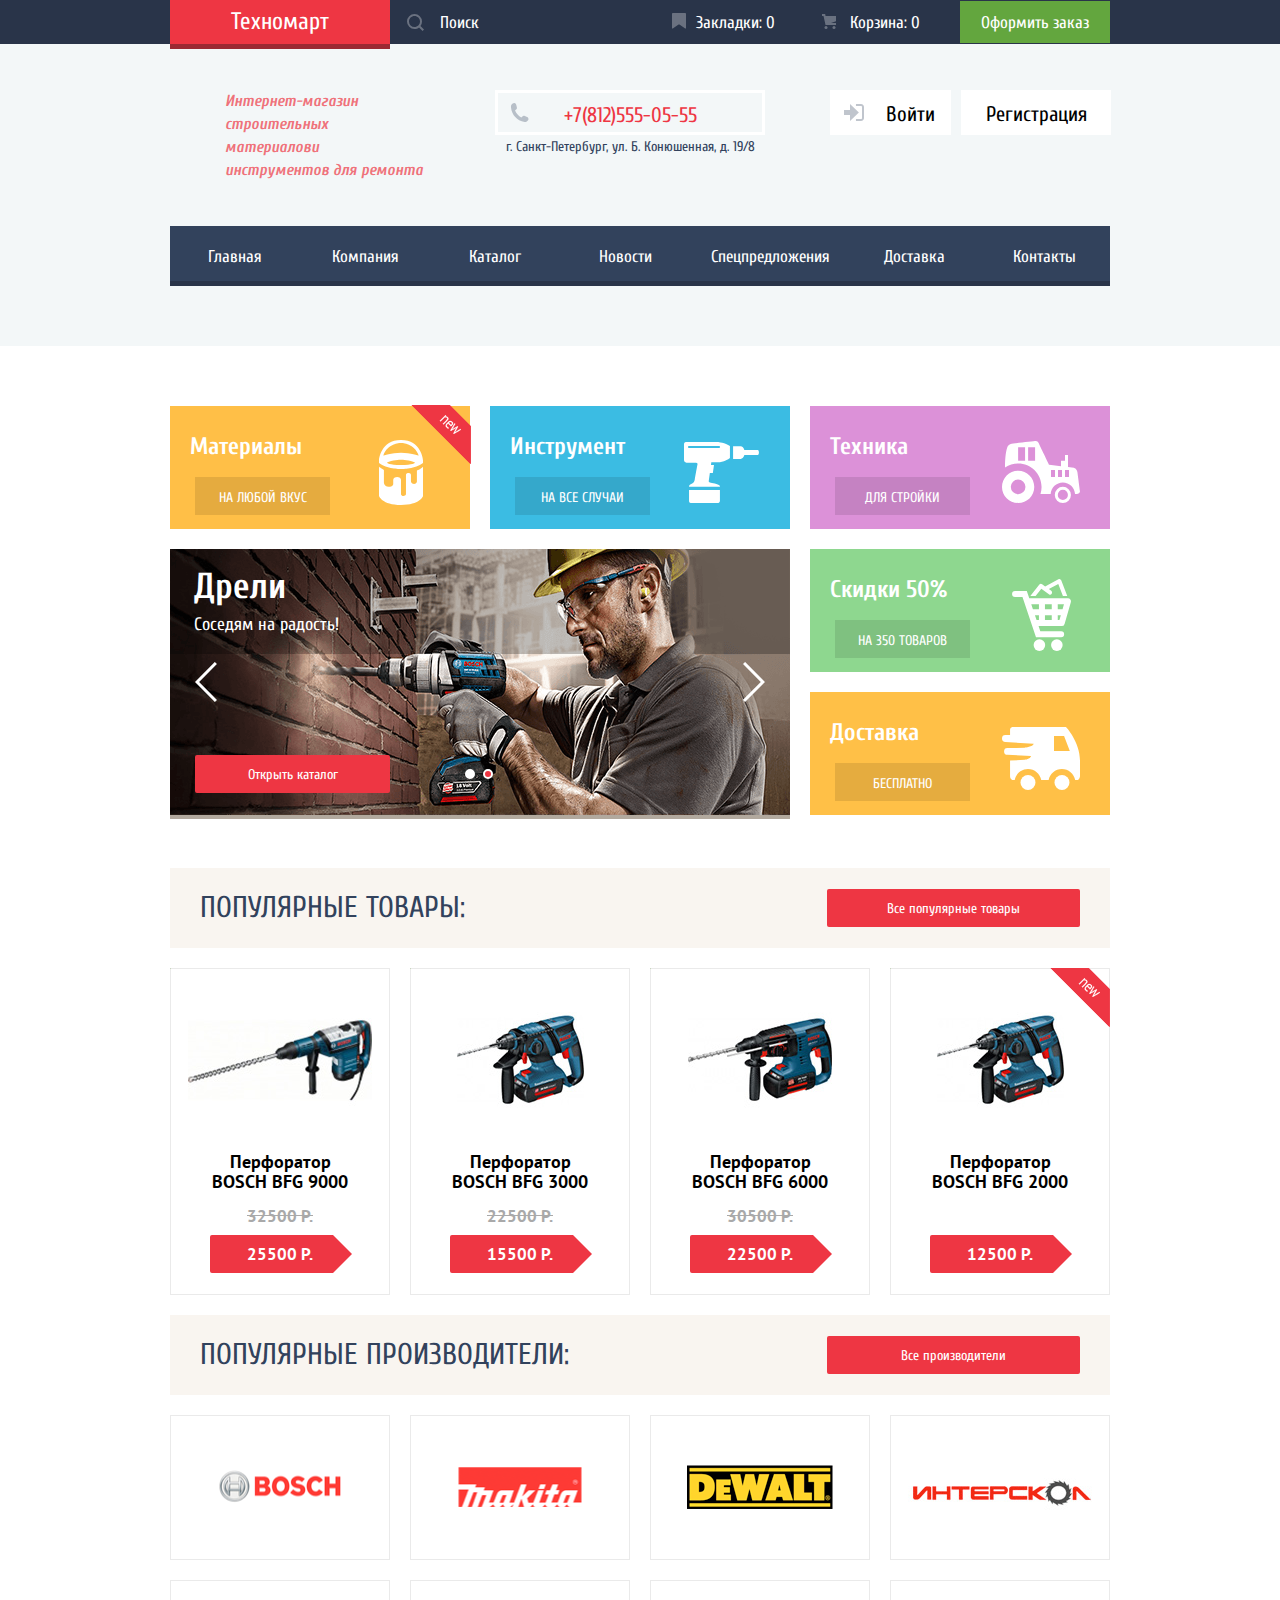
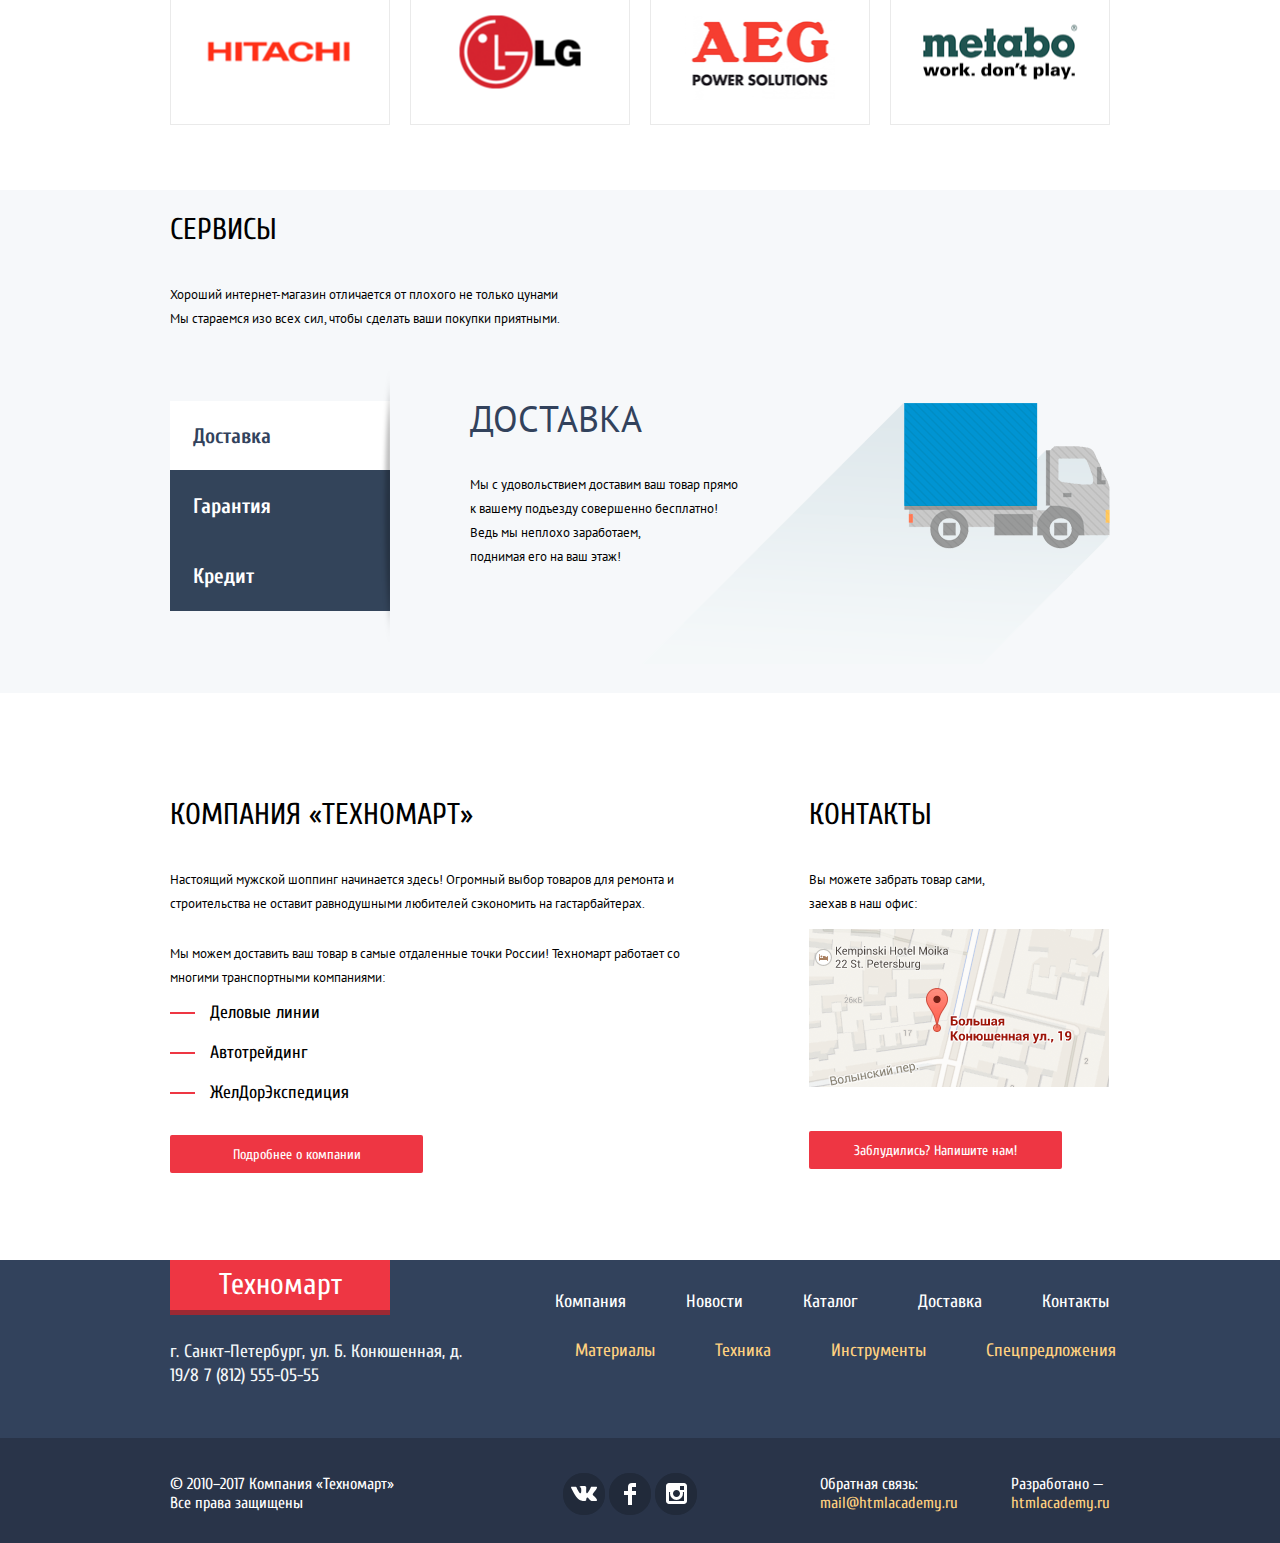
==== commit 44135ea8: "Изменения" ====
--- a/index.html
+++ b/index.html
@@ -11,7 +11,7 @@
     <header class="main-header">
       <div class="header-bg">
         <div class="header-top center">
-          <a href="#" class="logo">
+          <a  class="logo">
             Техномарт
           </a>
 
@@ -34,7 +34,7 @@
 
       <div class="header-middle center">
         <h1 class="header-title">
-            Интернет-магазин<br>строительных материалови<br>инструментов для ремонта
+            Интернет-магазин строительных материалови инструментов для ремонта
         </h1>
 
         <p class="header-info">
@@ -97,22 +97,22 @@
               </svg>
             </button>
           </div>
-          <a class="button" href="#">Открыть каталог</a>
+          <a class="button" href="catalog.html">Открыть каталог</a>
           <span class="dots dots-left"></span>
           <span class="dots dots-right active"></span>
           <div class="slider slider-1">
             <p>
-              <span>Перфораторы</span><br>
+              <span>Перфораторы</span>
               Настоящие мужские игрушки
             </p>
-            <img src="img/index/slider-1.png" alt="">
+            <img src="img/index/slider-1.png" width="620" height="266" alt="">
           </div>
           <div class="slider slider-2">
             <p>
-              <span>Дрели</span><br>
+              <span>Дрели</span>
               Соседям на радость!
             </p>
-            <img src="img/index/slider-2.png" alt="">
+            <img src="img/index/slider-2.png" width="620" height="266" alt="">
           </div>
         </div>
 
@@ -249,7 +249,7 @@
           <h2 class="title">Сервисы</h2>
 
           <p class="service-tagline">
-            Хороший интернет-магазин отличается от плохого не только цунами <br>
+            Хороший интернет-магазин отличается от плохого не только цунами
             Мы стараемся изо всех сил, чтобы сделать ваши покупки приятными.
           </p>
 
@@ -292,9 +292,9 @@
                 <h3 class="title">Кредит</h3>
 
                 <p class="credit">
-                Залезть в долговую яму стало проще!<br>
-                Кредитные консультанты придут вам на помощь.
-                <a href="#" class="button button-credit">ОТПРАВИТЬ ЗАЯВКУ</a>
+                  Залезть в долговую яму стало проще!<br>
+                  Кредитные консультанты придут вам на помощь.
+                  <a href="#" class="button button-credit">ОТПРАВИТЬ ЗАЯВКУ</a>
                 </p>
 
                 <img src="img/index/credit.png" alt="" width="465" height="285">
@@ -331,11 +331,11 @@
           <h2 class="title">Контакты</h2>
 
           <p>
-            Вы можете забрать товар сами, <br>
+            Вы можете забрать товар сами,
             заехав в наш офис:
           </p>
           <a href="#"  class="img-geo" >
-            <img src="img/index/mini-map.png" width="300"height="158" alt="">
+            <img src="img/index/mini-map.png" width="300" height="158" alt="Карта">
           </a>
           <a href="#" class="button batton-help">Заблудились? Напишите нам!</a>
         </div>
@@ -346,12 +346,12 @@
     <footer class="main-footer">
       <nav class="footer-nav center">
         <div class="footer-column-left">
-          <a href="#" class="logo">
+          <a  class="logo">
             Техномарт
           </a>
 
           <p>
-            г. Санкт-Петербург, ул. Б. Конюшенная, д. 19/8<br>
+            г. Санкт-Петербург, ул. Б. Конюшенная, д. 19/8
             7 (812) 555-05-55
           </p>
         </div>
@@ -377,7 +377,7 @@
       <div class="footer-bottom-bg">
         <div class="footer-bottom center">
           <p class="footer-info">
-            © 2010–2017 Компания «Техномарт»<br>
+            © 2010–2017 Компания «Техномарт»
             Все права защищены
           </p>
 
@@ -408,13 +408,13 @@
           </div>
 
           <p class="feedback">
-            Обратная связь:<br>
+            Обратная связь:
             <a href="mailto:mail@htmlacademy.ru">mail@htmlacademy.ru</a>
           </p>
 
           <p class="developed">
-            Разработано — <br>
-            <a href="https://htmlacademy.ru">htmlacademy.ru</a>
+            Разработано —
+            <a href="https://htmlacademy.ru/intensive/htmlcss">htmlacademy.ru</a>
           </p>
         </div>
       </div>
@@ -428,7 +428,7 @@
       <form class="question-form" action="https://echo.htmlacademy.ru" method="post">
         <label class="name-label pop-up-label">Ваше имя:<input type="text" name="name" required  placeholder="Имя Фамилия"></label>
 
-        <label class="email-label pop-up-label">Ваш e-mail:<input type="email" name="e-mail" required placeholder="email@example.com"></label><br>
+        <label class="email-label pop-up-label">Ваш e-mail:<input type="email" name="e-mail" required placeholder="email@example.com"></label>
 
         <label class="text-label pop-up-label">Текст письма:<textarea name="message" rows="6" cols="80" required placeholder="В свободной форме"></textarea></label>
         <div class="pop-up-actions">
--- a/css/style.css
+++ b/css/style.css
@@ -3,7 +3,7 @@
   margin:0px;
   padding: 0px;
 
-  font-family: Cuprum, Arial, sans-serif;
+  font-family: "Cuprum" , "Arial" , sans-serif;
 
 }
 
@@ -172,6 +172,9 @@
 
   width: 270px;
   height: 100%;
+}
+.search input[type="search"]::placeholder{
+  color: #ffffff;
 }
 
 .search .search-submit{
@@ -390,6 +393,7 @@
 
 .header-title{
   display: block;
+  width: 200px;
   min-width: 200px;
   min-height: 60px;
   -webkit-box-sizing: border-box;
@@ -910,10 +914,12 @@
   right: 0px;
   width: 620px;
   min-height: 266px;
-  z-index: -1;
+  z-index: -2;
 }
 .slider p{
   position: absolute;
+  display: flex;
+  flex-direction: column;
   top: 20px;
   left: 24px;
   color: #ffffff;
@@ -927,13 +933,19 @@
   font-size: 36px;
   line-height: 36px;
   font-weight: bold;
+  margin-bottom: 8px;
 
 }
 .slider img{
   width: 100%;
 }
+
 .sliders .slider-1{
-  z-index: -2;
+  z-index: -3;
+  background-color: #b2a99e;
+}
+.sliders .slider-1 {
+  background-color: #b2a99e;
 }
 
 .sliders .handle{
@@ -1057,7 +1069,7 @@
       -ms-flex-pack: start;
           justify-content: flex-start;
 
-  font-family: "PT Sans",sans-serif;
+  font-family: "PT Sans" , "Arial" ,sans-serif;
   font-weight: bold;
   font-size: 18px;
 
@@ -1149,7 +1161,7 @@
   color: white;
   font-size: 14px;
   font-weight: normal;
-  font-family: "Cuprum", sans-serif;
+  font-family: "Cuprum" , "Arial" , sans-serif;
   line-height: 18px;
   text-decoration: none;
   text-transform: uppercase;
@@ -1434,11 +1446,12 @@
 }
 
 .service-tagline{
-  font-family: "PT Sans",sans-serif;
+  font-family: "PT Sans" , "Arial" , sans-serif;
   font-size: 13px;
   line-height: 24px;
 
   margin-bottom: 70px;
+  width: 400px;
 }
 
 .service-help-column{
@@ -1530,7 +1543,7 @@
 .service .description{
   width: 750px;
   min-height: 210px;
-  font-family: "PT Sans",sans-serif;
+  font-family: "PT Sans" , "Arial" ,sans-serif;
   font-size: 13px;
   line-height: 1.85;
 
@@ -1585,7 +1598,7 @@
 }
 
 .main-info p{
-  font-family: "PT Sans",sans-serif;
+  font-family: "PT Sans", "Arial" , sans-serif;
   font-size: 13px;
   line-height: 1.85;
 
@@ -1637,6 +1650,10 @@
 .info-geo img{
   margin-bottom: 40px;
 }
+
+.info-geo p{
+  width: 180px;
+}
 /*------------------*/
 /*Internal page properties*/
 
@@ -1651,7 +1668,7 @@
   display: -ms-flexbox;
   display: flex;
 
-  font-family: "PT Sans",sans-serif;
+  font-family: "PT Sans" , "Arial" , sans-serif;
   font-size: 13px;
   line-height: 1.38;
 
@@ -1733,7 +1750,7 @@
 
 .filters{
 
-  font-family: "PT Sans",sans-serif;
+  font-family: "PT Sans" , "Arial" , sans-serif;
   font-size: 15px;
   font-weight: normal;
   line-height: 1.33;
@@ -2017,7 +2034,15 @@
 
   background-color: #ffffff;
   border: 1px solid #e5e5e5;
-  border-radius: 2px;
+  border-radius: 5px;
+}
+.filters-submit:hover,
+.filters-submit:focus{
+  border-color: #bdc6ca;
+  outline: none;
+}
+.filters-submit:active{
+  border-color: #ee3643;
 }
 
 
@@ -2034,7 +2059,7 @@
   display: -ms-flexbox;
   display: flex;
 
-  font-family: "PT Sans",sans-serif;
+  font-family: "PT Sans", "Arial" , sans-serif;
   font-weight:normal;
   font-size: 13px;
   line-height: 18px;
@@ -2148,7 +2173,7 @@
 }
 
 .pagination a{
-  font-family: "PT Sans",sans-serif;
+  font-family: "PT Sans", "Arial" ,sans-serif;
   font-size: 13px;
   font-weight: normal;
   line-height: 1.38;
@@ -2211,7 +2236,7 @@
 }
 
 .inner-info p{
-  font-family: 'PT Sans',sans-serif;
+  font-family: "PT Sans" , "Arial" ,sans-serif;
   font-size: 13px;
   line-height: 1.85;
   font-weight: normal;
@@ -2262,6 +2287,10 @@
 
 }
 
+.footer-column-left p{
+  width: 325px;
+}
+
 .footer-nav .logo{
   font-size: 30px;
   line-height: 1;
@@ -2390,7 +2419,8 @@
 }
 
 .footer-bottom .footer-info{
-  margin-right: 163px;
+  margin-right: 162px;
+  width: 560px;
 }
 
 .social ul{
@@ -2478,7 +2508,7 @@
           box-shadow: 0px 20px 40px 0 rgba(41, 52, 73, 0.75);
 
   animation-name: smooth;
-  animation-duration: 2s;
+  animation-duration: 0.5s;
 
 }
 .pop-up{
@@ -2497,8 +2527,8 @@
 .pop-up.question{
   position: fixed;
   left: 50%;
-  bottom: 20%;
-  transform: translate(-50%, 20%);
+  bottom: 18%;
+  transform: translate(-50%, -20%);
 
 
   z-index: 101;
@@ -2639,22 +2669,23 @@
 .pop-up.map{
   position: fixed;
   left: 50%;
-  top: 2%;
-  transform: translate(-50%,2%);
+  bottom: 58%;
+  transform: translate(-50%, 40%);
   z-index: 102;
   width: 940px;
   min-height: 447px;
   padding: 0px;
   margin: 0px;
   border: none;
+  background-color: rgba(229, 227, 231, 1);
 }
 
 
 .pop-up.added-item{
   position: fixed;
   left: 50%;
-  top: 18%;
-  transform: translate(-50%,-18%);
+  top: 50%;
+  transform: translate(-50%,-50%);
   -webkit-box-orient: vertical;
   -webkit-box-direction: normal;
       -ms-flex-direction: column;
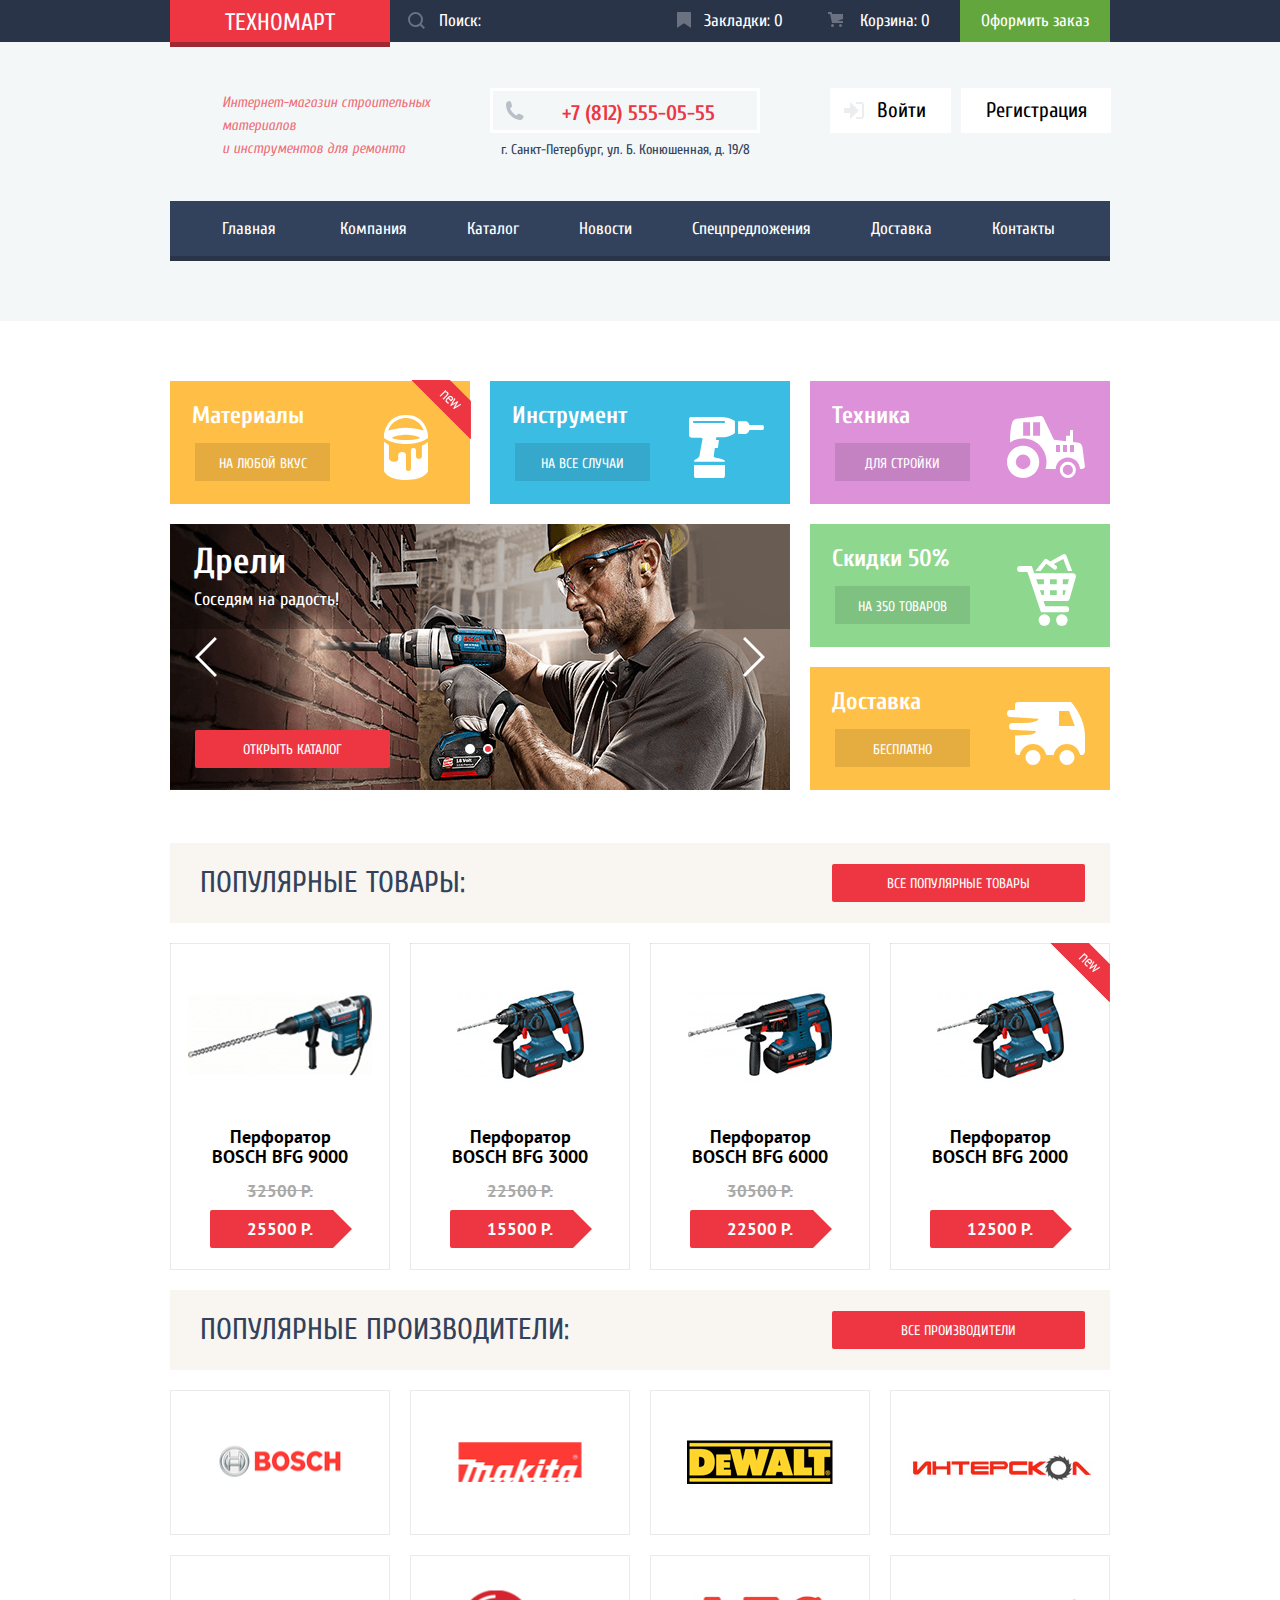
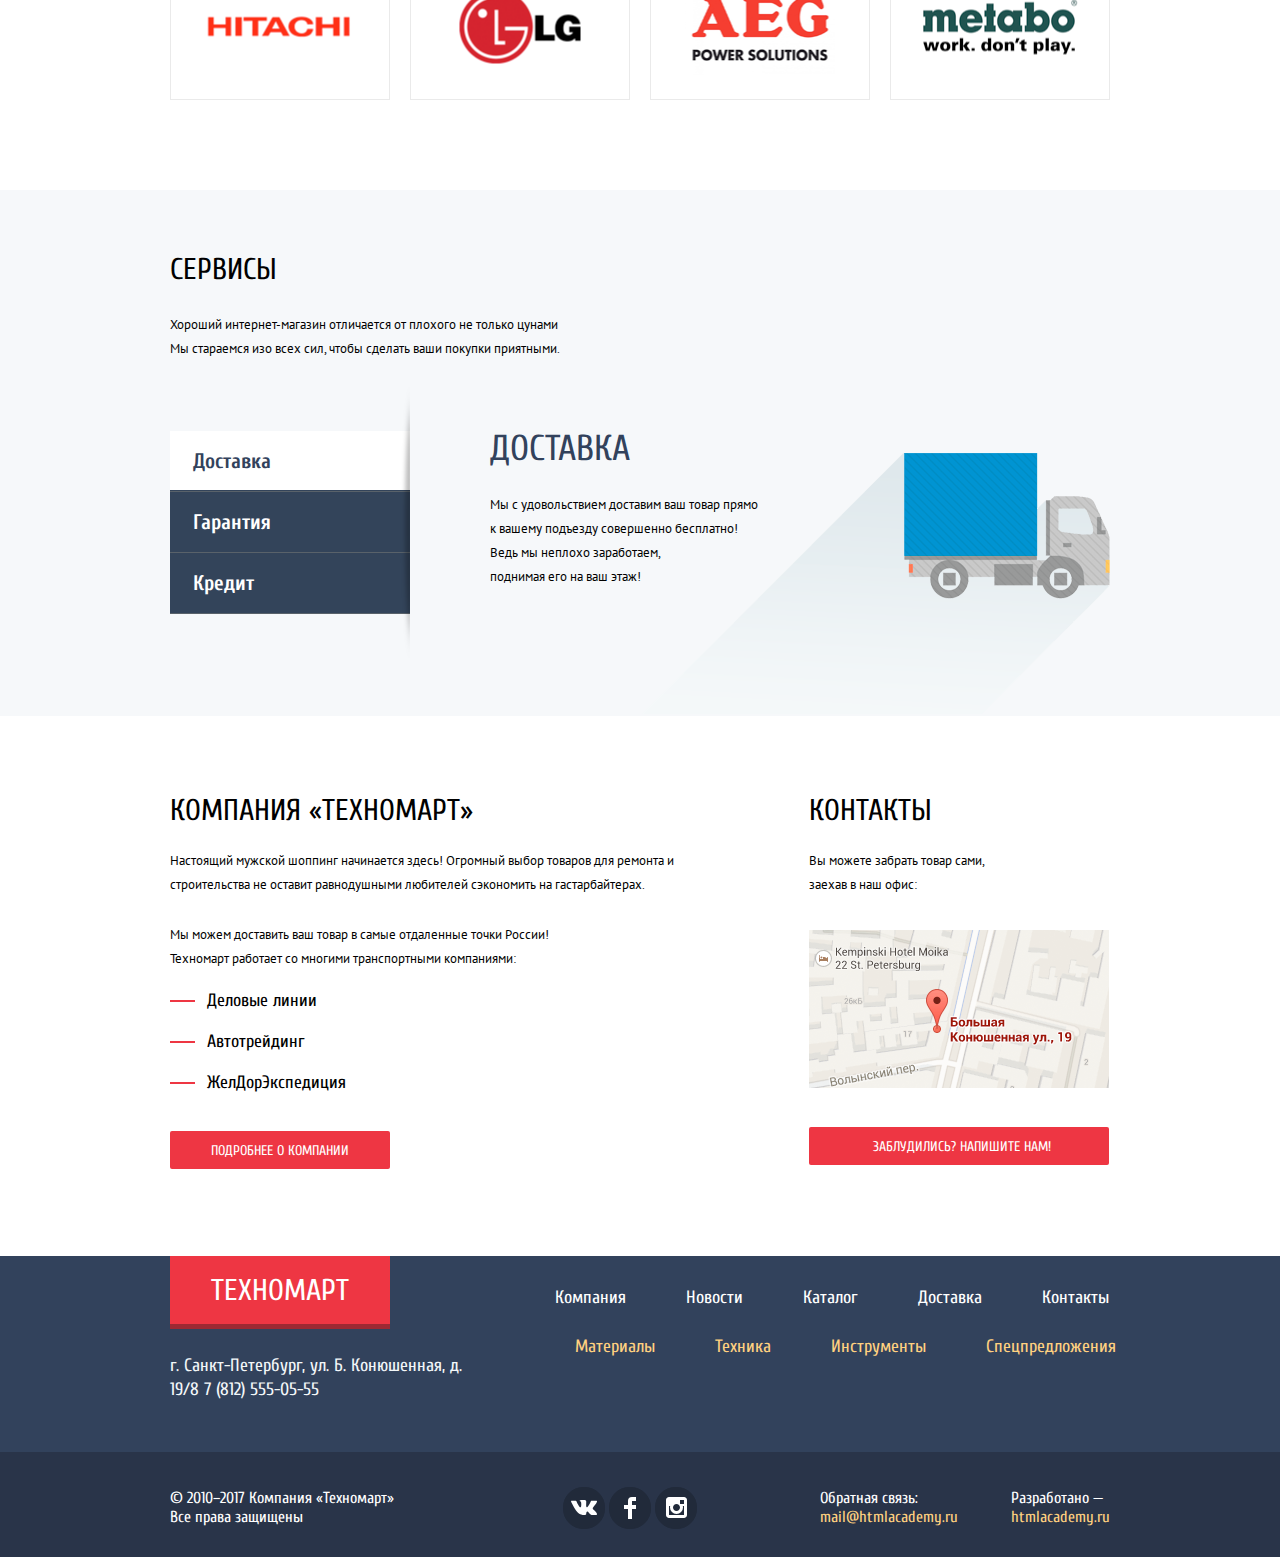
==== commit be5b8cb7: "Отсчет" ====
--- a/index.html
+++ b/index.html
@@ -16,7 +16,7 @@
           </a>
 
           <form class="search" action="https://echo.htmlacademy.ru" method="get">
-            <input type="search" name="search" placeholder="Поиск" aria-label="Строка поиска">
+            <input type="search" name="search" placeholder="Поиск:" aria-label="Строка поиска">
             <button class="search-submit" type="submit" name="search-bottom" aria-label="Подтвердить поиск">
               <svg xmlns="http://www.w3.org/2000/svg" width="17" height="17" viewBox="0 0 17 17">
                   <path  d="M17 15.586l-3.542-3.542A7.465 7.465 0 0 0 15 7.5 7.5 7.5 0 1 0 7.5 15c1.71 0 3.282-.579 4.544-1.542L15.586 17 17 15.586zM2 7.5C2 4.467 4.467 2 7.5 2 10.532 2 13 4.467 13 7.5c0 3.032-2.468 5.5-5.5 5.5A5.506 5.506 0 0 1 2 7.5z"/>
@@ -34,12 +34,12 @@
 
       <div class="header-middle center">
         <h1 class="header-title">
-            Интернет-магазин строительных материалови инструментов для ремонта
+            Интернет-магазин строительных материалов <br> и инструментов для ремонта
         </h1>
 
         <p class="header-info">
 
-          <a href="tel:+78125550555" class="info-number">+7(812)555-05-55</a>
+          <a href="tel:+78125550555" class="info-number">+7 (812) 555-05-55</a>
 
             г. Санкт-Петербург, ул. Б. Конюшенная, д. 19/8
         </p>
@@ -59,7 +59,7 @@
             <li><a href="#">Новости</a></li>
             <li><a href="#">Спецпредложения</a></li>
             <li><a href="#">Доставка</a></li>
-            <li><a href="#">Контакты</a></li>
+            <li><a href="#" class="nav-contacts">Контакты</a></li>
           </ul>
       </nav>
 
@@ -314,7 +314,7 @@
             Настоящий мужской шоппинг начинается здесь! Огромный выбор товаров для ремонта и строительства не оставит равнодушными любителей сэкономить на гастарбайтерах.
           </p>
           <p>
-            Мы можем доставить ваш товар в самые отдаленные точки России!
+            Мы можем доставить ваш товар в самые отдаленные точки России!<br>
             Техномарт работает со многими транспортными компаниями:
           </p>
 
--- a/css/style.css
+++ b/css/style.css
@@ -1,6 +1,6 @@
 /*Global teg*/
 body{
-  margin:0px;
+  margin: 0px;
   padding: 0px;
 
   font-family: "Cuprum" , "Arial" , sans-serif;
@@ -21,6 +21,7 @@
   padding-top:11px;
 
   text-align: center;
+  text-transform: uppercase;
 
   font-size: 14px;
   line-height: 1.29;
@@ -112,14 +113,15 @@
           box-sizing: border-box;
 
   font-size: 24px;
+  text-transform: uppercase;
   line-height: 24px;
 
   text-align: center;
 
-  padding: 10px 0px;
+  padding: 11px 0px;
 
   width: 220px;
-  min-height: 43px;
+  height: 42px;
 
   background-color: #ee3643;
 
@@ -168,7 +170,8 @@
           box-sizing: border-box;
 
   padding: 0px;
-  padding-left: 50px;
+  padding-left: 49px;
+  padding-bottom: 1px;
 
   width: 270px;
   height: 100%;
@@ -179,8 +182,9 @@
 
 .search .search-submit{
   position: absolute;
-  left :0px;
-  top: 0px;
+  left : 1px;
+
+  bottom: 1px;
 
   font-size: 0px;
 
@@ -195,8 +199,8 @@
 
           order: -1;
 
-  margin:0px;
-  padding:0px;
+  margin: 0px;
+  padding: 0px;
 
   background-color: transparent;
   fill:#ffffff;
@@ -233,15 +237,13 @@
 }
 
 .bookmarks{
-  position: relative;
-}
-.bookmarks{
   display: block;
-
+    position: relative;
   width: 150px;
   min-height: 42px;
 
-  padding-top:13px;
+  padding-top: 12px;
+  padding-left: 17px;
 
   text-align: center;
 
@@ -252,7 +254,7 @@
 .bookmarks::after{
   content: "";
   position: absolute;
-  left: 12px;
+  left: 17px;
   top: 12px;
   min-width: 14px;
   min-height: 16px;
@@ -270,7 +272,8 @@
   width: 150px;
   min-height: 42px;
 
-  padding-top:13px;
+  padding-top: 12px;
+  padding-left: 19px;
 
   text-align: center;
 
@@ -294,9 +297,9 @@
 .basket::after{
   content: "";
   position: absolute;
-  left: 12px;
-  top: 12px;
-  min-width: 14px;
+  left: 18px;
+  top: 11px;
+  min-width: 15px;
   min-height: 16px;
 
   background-image: url("data:image/svg+xml,%3Csvg xmlns='http://www.w3.org/2000/svg' width='15' height='15' viewBox='0 0 15 15' style='opacity:0.3;'%3E%3Ccircle cx='4.5' cy='13.5' r='1.5' fill='%23ffffff'/%3E%3Ccircle cx='12.5' cy='13.5' r='1.5' fill='%23ffffff'/%3E%3Cpath d='M15 2H4.07l-.422-2H0v2h2.031l1.985 9H15V9H9.441L15 6.951z' fill='%23ffffff'/%3E%3C/svg%3E%0A");
@@ -357,7 +360,7 @@
 
   text-align: center;
 
-  padding-top: 13px;
+  padding-top: 12px;
 
   width: 150px;
   min-height: 42px;
@@ -393,36 +396,39 @@
 
 .header-title{
   display: block;
-  width: 200px;
-  min-width: 200px;
+  width: 210px;
+  min-width: 210px;
+  height: 69px;
   min-height: 60px;
   -webkit-box-sizing: border-box;
           box-sizing: border-box;
 
 
   font-style: italic;
-  font-size: 16px;
+  font-weight: normal;
+  font-size: 15px;
   line-height: 23px;
 
   text-align: left;
 
   color:rgba(238, 54, 67, 0.7);
 
-  margin: 0px;
-  margin-right: 70px;
-  margin-left: 55px;
+  padding-top: 3px;
+  margin: 0px;
+  margin-right: 58px;
+  margin-left: 52px;
 }
 
 .header-info{
   text-align:center;
-
+  height: 69px;
   font-size: 14px;
   line-height: 24px;
 
   color: #32425c;
 
   margin: 0px;
-  margin-right: 65px;
+  margin-right: 70px;
 
   position: relative;
 }
@@ -438,10 +444,13 @@
   padding-top: 12px;
 
   font-size: 21px;
+  font-weight: bold;
   line-height: 21px;
 
   border:3px solid #ffffff;
-
+  padding-left: 26px;
+
+  margin-bottom: 5px;
   color:#ee3643;
 }
 .info-number::after{
@@ -487,13 +496,15 @@
 
   width: 121px;
   min-height: 45px;
-  padding-top: 14px;
+  padding-top: 12px;
+
 
   background-color:#ffffff;
 }
 
 .account .entrance{
-  padding-left: 40px;
+  padding-left: 22px;
+
 }
 .account .entrance::after{
   content: "";
@@ -503,6 +514,7 @@
 
   min-width: 20px;
   min-height: 17px;
+  opacity: 0.3;
 
   background-image: url("data:image/svg+xml,%3Csvg xmlns='http://www.w3.org/2000/svg' width='20' height='17' viewBox='0 0 20 17' style='opacity:0.3;'%3E%3Cpath fill='%2332425C' d='M14.875 8.5L6 0v6H0v5h6v6z'/%3E%3Cpath fill='%2332425C' d='M16.986 15.01h-5.027V17h5.027c2.178 0 3.004-1.81 3.029-3.026V3.028C19.99 1.811 19.164 0 16.986 0h-5.027v1.99h5.027c.839 0 .992.681 1.01 1.057v10.904c-.017.376-.171 1.059-1.01 1.059z'/%3E%3C/svg%3E");
 }
@@ -619,7 +631,9 @@
 
   padding-top: 0px;
 
+
   background-color: transparent;
+  text-decoration: underline;
 }
 .account-actions .my-orders::after{
   content: '';
@@ -695,6 +709,9 @@
   -ms-flex-preferred-size: inherit;
       flex-basis: inherit;
   height: 60px;
+  -webkit-box-sizing: border-box;
+
+          box-sizing: border-box;
 
   display: -webkit-box;
 
@@ -713,9 +730,20 @@
 
   text-align: center;
 
-  padding-left: 20px;
-  padding-right: 20px;
-}
+  padding-left: 30px;
+  padding-right: 30px;
+  padding-bottom: 5px;
+
+}
+
+.nav-list a[href="index.html"]{
+  padding-left: 52px;
+  padding-right: 34px;
+}
+.nav-list .nav-contacts{
+  padding-right: 55px;
+}
+
 .nav-list a:hover,
 .nav-list a:focus{
   background-color: #293449;
@@ -748,6 +776,7 @@
   text-align: center;
 
   margin-bottom: 53px;
+
 }
 
 .relevant .help-column{
@@ -768,6 +797,7 @@
   min-height: 123px;
 
   margin-bottom: 20px;
+
 }
 
 .relevant .sliders{
@@ -789,20 +819,24 @@
 
 .additional h3{
   display: block;
+  position: absolute;
+  top: 20px;
+  left: 22px;
   width: 150px;
   min-height: 48px;
   -webkit-box-sizing: border-box;
           box-sizing: border-box;
 
-  padding-left: 20px;
-  padding-top: 26px;
+
 
   text-align: left;
 }
 
 .additional a{
   display: block;
-
+  position: absolute;
+  bottom: 23px;
+  left: 25px;
   width: 135px;
   height: 38px;
   -webkit-box-sizing: border-box;
@@ -813,8 +847,6 @@
   text-transform: uppercase;
 
   padding-top: 12px;
-  margin-left: 25px;
-  margin-top: 15px;
 
   background-color: rgba(0, 0, 0, 0.1);
 }
@@ -845,11 +877,12 @@
   content: "";
   position: absolute;
   top: 30px;
-  right: 30px;
+  right: 25px;
 
   min-width: 78px;
   min-height: 72px;
-  background-image: url("");
+
+
   background-position: center;
   background-repeat: no-repeat;
 }
@@ -913,7 +946,7 @@
   top: 0px;
   right: 0px;
   width: 620px;
-  min-height: 266px;
+  height: 266px;
   z-index: -2;
 }
 .slider p{
@@ -961,7 +994,7 @@
 .handle button{
   margin: 0px;
   padding: 0px;
-  border:0px;
+  border: 0px;
 
   margin-top: 5px;
   width: 22px;
@@ -1049,7 +1082,7 @@
   margin-left: 30px;
 }
 .popular-title .button{
-  margin-right: 30px;
+  margin-right: 25px;
 }
 
 .items .catalog-list  {
@@ -1230,7 +1263,7 @@
   width: 218px;
   margin: 0px;
 
-  padding:0px;
+  padding: 0px;
   padding-top: 43px;
 
   border: none;
@@ -1331,7 +1364,7 @@
 }
 
 .manufacturer{
-  margin-bottom: 65px;
+  margin-bottom: 90px;
 }
 
 .manufacturer-title{
@@ -1352,6 +1385,7 @@
   background-color: #f9f5f0;
 
   margin-bottom: 20px;
+
 }
 .manufacturer-title .title{
   font-size: 30px;
@@ -1362,7 +1396,7 @@
   margin-left: 30px;
 }
 .manufacturer-title .button{
-  margin-right: 30px;
+  margin-right: 25px;
 }
 
 .manufacturer .manufacturer-list{
@@ -1430,7 +1464,10 @@
 
 
   background-color: #F6F8FA;
-  margin-bottom: 82px;
+  margin-bottom: 55px;
+  padding-top: 65px;
+  padding-bottom: 20px;
+
 }
 
 
@@ -1441,8 +1478,8 @@
   color: #000000;
 
   margin: 0px;
-  padding-top: 25px;
-  padding-bottom: 25px;
+  padding: 0px;
+  padding-bottom: 15px;
 }
 
 .service-tagline{
@@ -1466,6 +1503,7 @@
       -ms-flex-align: start;
           align-items: flex-start;
 
+
 }
 
 .service-list{
@@ -1500,22 +1538,23 @@
   display: block;
   -webkit-box-sizing: border-box;
           box-sizing: border-box;
-  width: 220px;
-  min-height: 61px;
+  width: 240px;
+  height: 61px;
 
   font-size: 21px;
   line-height: 30px;
   text-align: left;
 
   padding-left: 23px;
-  padding-top: 20px;
-  padding-bottom: 20px;
+  padding-top: 15px;
+  padding-bottom: 15px;
 
   background-color: #33445a;
 
   -webkit-box-shadow: inset 0px -1px 0 0 #33445a;
 
           box-shadow: inset 0px -1px 0 0 #33445a;
+  border-bottom: 0.5px solid #59626a;
 }
 .service-list a:hover:not(.active),
 .service-list a:focus:not(.active){
@@ -1534,10 +1573,12 @@
 
 .service h3{
   font-size: 36px;
+  font-family: "Cuprum","Arial",sans-serif;
   line-height: 1;
   color: #32425c;
   margin-top: 0px;
   padding-top: 0px;
+  margin-bottom: 26px;
 }
 
 .service .description{
@@ -1548,12 +1589,14 @@
   line-height: 1.85;
 
   color: #000000;
+  z-index: 100;
 }
 
 .description-inner{
   position: relative;
 
   padding-bottom: 82px;
+  z-index: 0;
 }
 .description-inner p{
 
@@ -1561,7 +1604,8 @@
 .description-inner img{
   position: absolute;
   right: 0px;
-  bottom: 0px;
+  bottom: -30px;
+  z-index: 2;
 
 }
 
@@ -1594,7 +1638,7 @@
 
   margin: 0px;
   padding-top: 25px;
-  padding-bottom: 25px;
+  padding-bottom: 10px;
 }
 
 .main-info p{
@@ -1614,13 +1658,20 @@
 
   margin: 0px;
   padding-left: 0px;
-  margin-bottom: 32px;
+  margin-top: 5px;
+  margin-bottom: 35px;
+
 
 }
 
 .delivery-methods li{
-  padding-left: 40px;
-  margin-bottom: 20px;
+  padding-left: 37px;
+
+  margin-bottom: 16px;
+  -webkit-box-sizing: border-box;
+          box-sizing: border-box;
+  padding-top: 2px;
+  padding-bottom: 3px;
 
   position: relative;
 }
@@ -1640,6 +1691,9 @@
 
   background-color: #ee3643;
 }
+.info .batton-about-us{
+  width: 220px;
+}
 
 .main-info .info-geo{
 
@@ -1647,12 +1701,19 @@
   min-height: 368px;
 }
 
-.info-geo img{
-  margin-bottom: 40px;
-}
-
 .info-geo p{
   width: 180px;
+  margin-bottom: 20px;
+}
+
+.info-geo img{
+  margin-bottom: 35px;
+}
+
+.info-geo .batton-help{
+  width: 300px;
+  padding-left: 6px;
+
 }
 /*------------------*/
 /*Internal page properties*/
@@ -1679,6 +1740,7 @@
 
   padding-top: 21px;
   padding-bottom: 21px;
+  margin-left: -39px;
 
 }
 .breadcrumbs li{
@@ -1851,15 +1913,15 @@
           box-shadow: 0 2px 1px 0 #cfcfcf;
   cursor: pointer;
 }
-.range-controls .toggle-min {
+.toggle.toggle-min {
   left: 18px;
 }
 
-.range-controls .toggle-max {
+.toggle.toggle-max {
   left: 140px;
 }
 
-.filter-price .price-controls{
+.range-filter .price-controls{
   display: -webkit-box;
   display: -ms-flexbox;
   display: flex;
@@ -2202,6 +2264,8 @@
 
 .pagination .button-next{
   width: 140px;
+  text-transform: uppercase;
+
 }
 
 .pagination .active{
@@ -2293,11 +2357,14 @@
 
 .footer-nav .logo{
   font-size: 30px;
+  text-transform: uppercase;
   line-height: 1;
 
   padding-left: 41px;
   padding-right: 41px;
-
+  padding-bottom: 20px;
+  padding-top: 20px;
+  height: 68px;
   margin-bottom: 30px;
 }
 
